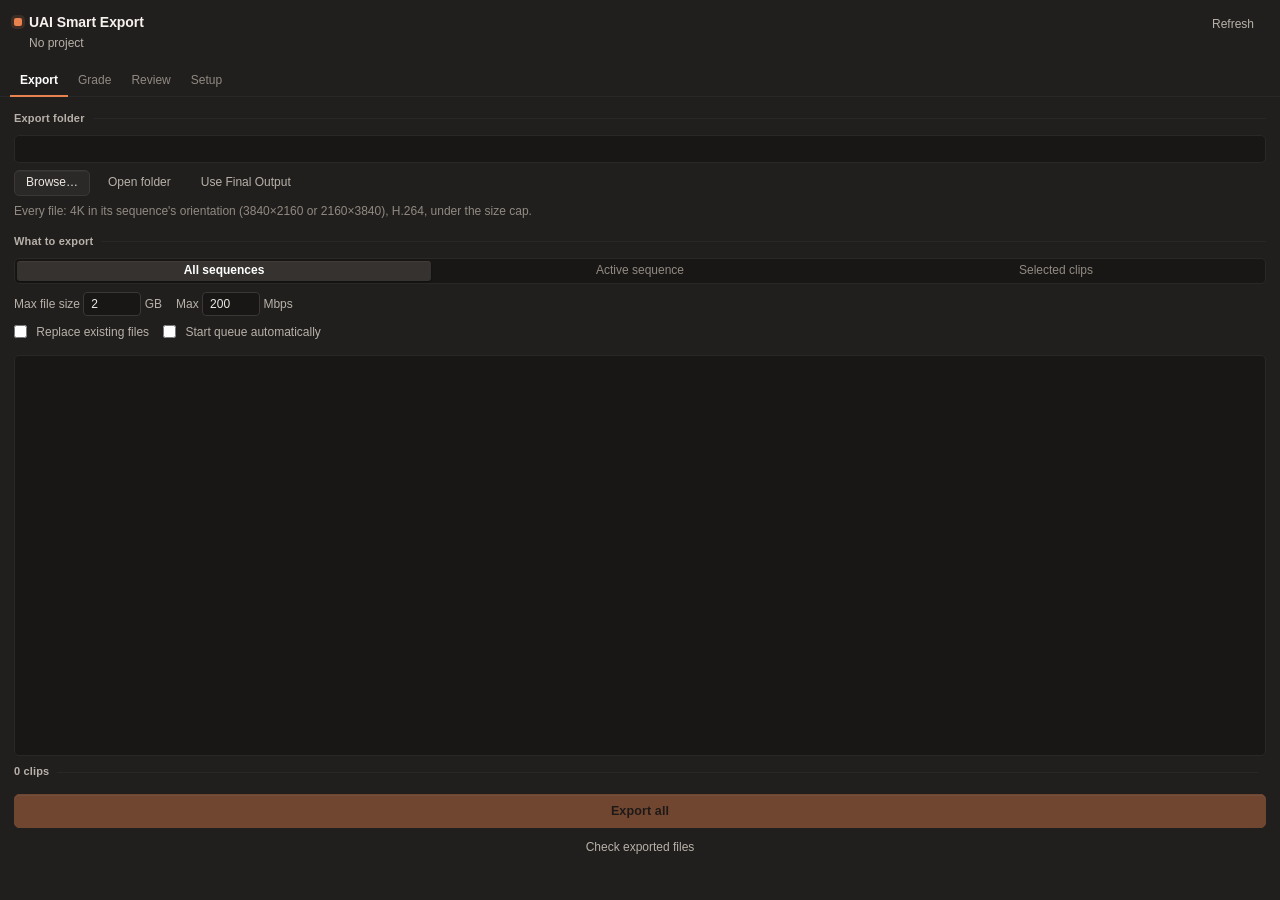
==== panel/index.html @ 828e6a00 "Luma Cut 1.1: skin + green-screen Color Shift grade, Review ✓ memory, Save image PNG; Smart Export 1" ====
<!DOCTYPE html>
<html>
<head>
<meta charset="utf-8">
<title>UAI Smart Export</title>
<link rel="stylesheet" href="ui.css">
<link rel="stylesheet" href="styles.css">
</head>
<body>
<header>
  <div>
    <h1>UAI Smart Export</h1>
    <div class="sub"><span id="project">No project</span><span id="acchip" class="chip" hidden></span></div>
  </div>
  <div class="hright"><span id="ver" class="ver"></span><button id="refresh" class="ghost" title="Re-read the timeline">Refresh</button></div>
</header>

<div id="update" class="update" hidden>
  <span id="updatetext"></span>
  <button id="updatebtn">Update now</button>
</div>

<nav class="tabs" id="tabs">
  <button data-tab="export" class="on">Export</button>
  <button data-tab="grade">Grade</button>
  <button data-tab="review">Review</button>
  <button data-tab="setup">Setup</button>
</nav>

<div class="tab" id="tab-export">
<section>
  <div class="cap"><span>Export folder</span></div>
  <div id="outdir" class="path" title=""></div>
  <div class="row">
    <button id="browse">Browse…</button>
    <button id="reveal" class="ghost">Open folder</button>
    <button id="resetdir" class="ghost">Use Final Output</button>
  </div>
  <div class="note">Every file: 4K in its sequence's orientation (3840×2160 or 2160×3840), H.264, under the size cap.</div>
</section>

<section>
  <div class="cap"><span>What to export</span></div>
  <div class="seg" id="scope">
    <button data-v="all" class="on">All sequences</button>
    <button data-v="active">Active sequence</button>
    <button data-v="selected">Selected clips</button>
  </div>
  <div class="row opts">
    <label>Max file size <input id="capgb" type="number" min="0.2" step="0.1" value="2"> GB</label>
    <label>Max <input id="capmbps" type="number" min="5" step="5" value="200"> Mbps</label>
  </div>
  <div class="row opts">
    <label><input id="replace" type="checkbox"> Replace existing files</label>
    <label><input id="autostart" type="checkbox"> Start queue automatically</label>
  </div>
</section>

<section class="grow">
  <div id="list" class="list"></div>
  <div class="cap" style="margin:8px 0 0"><span id="count">0 clips</span><span id="summary" class="end"></span></div>
</section>

<footer>
  <button id="go" class="primary" disabled>Export all</button>
  <button id="sizecheck" class="ghost">Check exported files</button>
  <div id="status" class="status"></div>
</footer>
</div>

<div class="tab" id="tab-grade" hidden>
  <section>
    <div class="cap"><span>Adjust</span></div>
    <div class="seg" id="gscope">
      <button data-v="selected" class="on">Selected clips</button>
      <button data-v="all">All clips in sequence</button>
    </div>
    <div id="gtarget" class="note"></div>
  </section>
  <section>
    <div id="gparams"></div>
  </section>
  <section>
    <div class="cap"><span>Copy grade</span></div>
    <div class="row">
      <button id="gcopy">Copy from selected clip</button>
    </div>
    <div id="gclip" class="note">Nothing copied yet.</div>
    <div class="row" style="margin-top:6px">
      <button id="gpaste" disabled>Paste to selected</button>
      <button id="gpastecam" disabled>Paste to same camera</button>
    </div>
  </section>
  <footer><div id="gstatus" class="status"></div></footer>
</div>

<div class="tab" id="tab-review" hidden>
  <section>
    <div class="cap"><span>Review markers</span></div>
    <div class="row">
      <button id="rprev">Previous</button>
      <button id="rnext">Next</button>
      <label><input id="rall" type="checkbox"> Show every IN / OUT marker</label>
    </div>
  </section>
  <section class="grow">
    <div id="rlist" class="list"></div>
  </section>
  <section>
    <div class="cap"><span>Images</span><span class="end">PNG · Final Output / Stills</span></div>
    <div class="seg" id="sscope">
      <button data-v="selected" class="on">Selected clips</button>
      <button data-v="review">Review clips</button>
      <button data-v="all">All clips</button>
    </div>
    <div class="row opts">
      <button id="rstills">Save image</button>
      <button id="ropen" class="ghost">Open folder</button>
    </div>
  </section>
  <footer><div id="rstatus" class="status"></div></footer>
</div>

<div class="tab" id="tab-setup" hidden>
  <section>
    <div class="cap"><span>Project panel</span></div>
    <div class="row"><button id="scolumns">Apply S-log columns</button></div>
    <div class="note">Shows Label, Name, Frame Rate, Video Duration and Video Info. To sort, click the Video Info column header until the arrow points down.</div>
  </section>
  <footer><div id="sstatus" class="status"></div></footer>
</div>
<script src="main.js"></script>
</body>
</html>
---- panel/ui.css ----
/* UAI panels — shared design system (UAI Smart Export, UAI Luma Cut)
   Warm graphite surfaces that sit quietly inside Premiere, one copper accent for the action and the current selection,
   colour otherwise only for state. Adobe Clean (Premiere's own face), tabular numerals for every value. */
:root {
  --bg: #201f1e;
  --bg-sunk: #181716;
  --bg-raised: #2b2927;
  --bg-hover: #35322f;
  --line: #3a3734;
  --line-soft: #2a2826;
  --text: #ede9e4;
  --text-2: #b8b1a9;
  --text-3: #918a82;
  --accent: #e8824f;
  --accent-hover: #f0935f;
  --accent-ink: #1c120c;
  --accent-soft: rgba(232, 130, 79, .14);
  --accent-line: rgba(232, 130, 79, .5);
  --ok: #7cc49a;
  --warn: #e6c15c;
  --bad: #f07a6a;
  --warn-soft: rgba(230, 193, 92, .11);
  --skin: #d79a7a;
  --green: #4fae6d;
  --r: 5px;
  --h: 26px;
  --gap: 14px;
}
* { box-sizing: border-box; }
html, body { height: 100%; }
body {
  margin: 0; padding: 12px 14px 14px; background: var(--bg); color: var(--text);
  font: 12px/1.45 "Adobe Clean", -apple-system, "SF Pro Text", "Helvetica Neue", sans-serif;
  display: flex; flex-direction: column; gap: var(--gap); -webkit-user-select: none; -webkit-font-smoothing: antialiased;
  font-variant-numeric: tabular-nums;
}
::selection { background: rgba(232, 130, 79, .35); color: #fff; }
::-webkit-scrollbar { width: 10px; height: 10px; }
::-webkit-scrollbar-track { background: transparent; }
::-webkit-scrollbar-thumb { background: #3f3b37; border: 3px solid var(--bg-sunk); border-radius: 6px; }
::-webkit-scrollbar-thumb:hover { background: #4d4843; }
:focus { outline: none; }
:focus-visible { outline: 2px solid var(--accent); outline-offset: 1px; }

/* header */
header { display: flex; justify-content: space-between; align-items: flex-start; gap: 8px; }
h1 { margin: 0; display: flex; align-items: center; gap: 7px; font-size: 14px; font-weight: 700; letter-spacing: -.005em; color: #f6f2ee; }
h1::before { content: ""; width: 8px; height: 8px; border-radius: 2px; background: var(--accent); box-shadow: 0 0 0 3px var(--accent-soft); }
.sub { display: flex; flex-wrap: wrap; align-items: center; gap: 4px 6px; margin: 3px 0 0 15px; color: var(--text-2); }
.hright { display: flex; align-items: center; gap: 6px; flex-shrink: 0; }
.ver { color: var(--text-3); font-size: 11px; }

/* text */
.muted { color: var(--text-3); }
.note { margin-top: 6px; color: var(--text-3); line-height: 1.5; }
.cap { display: flex; align-items: center; gap: 8px; margin-bottom: 8px; font-size: 11px; font-weight: 650; letter-spacing: .015em; color: var(--text-2); }
.cap::after { content: ""; flex: 1; height: 1px; background: var(--line-soft); order: 1; }
.cap > * { order: 0; }
.cap > .end { order: 2; font-weight: 400; color: var(--text-3); }
.cap .muted { font-weight: 400; }

/* layout */
section { display: flex; flex-direction: column; }
section.grow { flex: 1; min-height: 90px; }
.row { display: flex; flex-wrap: wrap; gap: 6px; align-items: center; }
.row.spread { justify-content: space-between; }
.opts { margin-top: 8px; gap: 6px 14px; }
.tab { display: flex; flex-direction: column; gap: var(--gap); flex: 1; min-height: 0; }
.tab[hidden], [hidden] { display: none !important; }
footer { display: flex; flex-direction: column; gap: 7px; }

/* controls */
button {
  font: inherit; height: var(--h); padding: 0 11px; color: var(--text); background: var(--bg-raised);
  border: 1px solid var(--line); border-radius: var(--r); cursor: pointer; white-space: nowrap;
  box-shadow: inset 0 1px 0 rgba(255, 255, 255, .035);
  transition: background-color .14s ease-out, border-color .14s ease-out, color .14s ease-out;
}
button:hover:not(:disabled) { background: var(--bg-hover); border-color: #4a4540; }
button:active:not(:disabled) { background: #2f2c29; }
button:disabled { opacity: .4; cursor: default; }
button.ghost { background: transparent; color: var(--text-2); border-color: transparent; box-shadow: none; }
button.ghost:hover:not(:disabled) { background: var(--bg-raised); border-color: var(--line); color: var(--text); }
button.primary { height: 34px; width: 100%; font-size: 12.5px; font-weight: 700; letter-spacing: .01em; color: var(--accent-ink);
  background: var(--accent); border-color: var(--accent); box-shadow: inset 0 1px 0 rgba(255, 255, 255, .18); }
button.primary:hover:not(:disabled) { background: var(--accent-hover); border-color: var(--accent-hover); }
button.primary.armed { background: var(--warn); border-color: var(--warn); color: #1d1806; }
button.wide { width: 100%; }
button.busy { cursor: progress; }

.seg { display: flex; height: var(--h); padding: 2px; gap: 2px; border: 1px solid var(--line-soft); border-radius: var(--r); background: var(--bg-sunk); }
.seg button { flex: 1; height: 100%; padding: 0 6px; border: 0; border-radius: 3px; background: transparent; color: var(--text-3); box-shadow: none; }
.seg button:hover:not(:disabled) { background: #232120; border: 0; color: var(--text); }
.seg button.on, .seg button.on:hover { background: var(--bg-hover); color: #fff; font-weight: 600; box-shadow: inset 0 1px 0 rgba(255, 255, 255, .05), 0 1px 2px rgba(0, 0, 0, .35); }

input[type=number], input[type=text], textarea {
  height: 24px; background: var(--bg-sunk); border: 1px solid var(--line); border-radius: 4px; color: var(--text);
  padding: 0 7px; font: inherit; -webkit-user-select: text;
}
textarea { height: auto; min-height: 52px; padding: 6px 8px; resize: vertical; line-height: 1.45; }
textarea::placeholder { color: var(--text-3); }
input[type=number] { width: 58px; }
input:focus-visible, textarea:focus-visible { outline: 1px solid var(--accent); outline-offset: 0; border-color: var(--accent); }
input[type=checkbox] { accent-color: var(--accent); margin: 0 6px 0 0; vertical-align: -2px; }
label { color: var(--text-2); }

/* tabs */
.tabs { display: flex; border-bottom: 1px solid var(--line-soft); margin: 0 -14px; padding: 0 10px; }
.tabs button { height: 30px; background: transparent; border: 0; border-bottom: 2px solid transparent; border-radius: 0; box-shadow: none;
  color: var(--text-3); padding: 0 10px; margin-bottom: -1px; font-weight: 500; }
.tabs button:hover:not(:disabled) { background: transparent; border: 0; border-bottom: 2px solid #4d4843; color: var(--text); }
.tabs button.on, .tabs button.on:hover { color: #fff; border-bottom: 2px solid var(--accent); font-weight: 650; }

/* boxes */
.path { min-height: 28px; padding: 6px 9px; margin-bottom: 7px; background: var(--bg-sunk); border: 1px solid var(--line-soft); border-radius: var(--r);
  color: var(--text); word-break: break-all; -webkit-user-select: text; }
.path.missing { border-color: rgba(230, 193, 92, .5); }
.path.empty { color: var(--text-3); }
.list { flex: 1; min-height: 60px; overflow-y: auto; background: var(--bg-sunk); border: 1px solid var(--line-soft); border-radius: var(--r); }
.list .head { position: sticky; top: 0; z-index: 1; padding: 5px 9px; background: #1d1c1b; color: var(--text-2); font-size: 11px; font-weight: 650;
  border-bottom: 1px solid var(--line-soft); display: flex; justify-content: space-between; gap: 8px; }
.list .head .muted { font-weight: 400; }
.empty { padding: 20px 14px; color: var(--text-3); text-align: center; line-height: 1.55; }

/* chips + tones */
.chip { display: inline-flex; align-items: center; height: 18px; padding: 0 7px; border-radius: 9px; border: 1px solid var(--line);
  color: var(--text-2); font-size: 10.5px; font-weight: 600; letter-spacing: .02em; white-space: nowrap; }
.chip.accent { color: #f3b48f; border-color: var(--accent-line); background: var(--accent-soft); }
.chip.warn { color: var(--warn); border-color: rgba(230, 193, 92, .42); background: var(--warn-soft); }
.chip.ok { color: var(--ok); border-color: rgba(124, 196, 154, .42); }
.tone-ok { color: var(--ok) !important; }
.tone-warn { color: var(--warn) !important; }
.tone-bad { color: var(--bad) !important; }
.status { min-height: 18px; color: var(--text-2); line-height: 1.45; }
.status.tone-bad, .status.tone-warn, .status.tone-ok { font-weight: 600; }

/* update banner */
.update { display: flex; justify-content: space-between; align-items: center; gap: 10px; padding: 7px 9px; background: var(--warn-soft);
  border: 1px solid rgba(230, 193, 92, .42); border-radius: var(--r); color: #efdc9f; }
.update button { background: var(--warn); border-color: var(--warn); color: #1d1806; font-weight: 700; }
.update button:hover:not(:disabled) { background: #edcd73; border-color: #edcd73; }
.update.done { background: rgba(124, 196, 154, .1); border-color: rgba(124, 196, 154, .42); color: #c3e6d0; }

/* value rows (grade) */
.prow { display: grid; grid-template-columns: 1fr 66px 28px 28px; gap: 6px; align-items: center; padding: 3px 0; border-bottom: 1px solid var(--line-soft); }
.prow .v { text-align: right; color: var(--text); }
.prow .v.changed { color: var(--accent); font-weight: 700; }
.prow input { width: 100%; height: 22px; text-align: right; background: var(--bg-sunk); border: 1px solid var(--line-soft); border-radius: 4px; color: var(--text); padding: 0 7px; font: inherit; }
.prow input.changed { color: var(--accent); border-color: var(--accent-line); background: var(--accent-soft); font-weight: 700; }
.prow button { padding: 0; font-weight: 700; height: 22px; }

/* progress */
.progress { height: 3px; border-radius: 2px; background: var(--line-soft); overflow: hidden; }
.progress > div { height: 100%; width: 0; background: var(--accent); transition: width .2s ease-out; }
---- panel/styles.css ----
/* UAI Smart Export — panel-only styles (shared system in ui.css) */
.clip { display: grid; grid-template-columns: minmax(0, 1fr) auto auto; gap: 10px; padding: 4px 8px; border-top: 1px solid #222; align-items: baseline; }
.list .head + .clip { border-top: 0; }
.clip .n { color: var(--text); overflow: hidden; text-overflow: ellipsis; white-space: nowrap; }
.clip .m { color: var(--text-3); font-variant-numeric: tabular-nums; font-size: 11px; }
.clip .s { min-width: 58px; text-align: right; color: var(--text-3); font-variant-numeric: tabular-nums; }
.clip.queued .s, .clip.ok .s { color: var(--ok); }
.clip.skipped .s { color: var(--warn); }
.clip.failed .s { color: var(--bad); }
.clip.exists .n::after { content: "  file exists"; color: var(--warn); font-size: 11px; }
.mrow { display: grid; grid-template-columns: auto minmax(0, 1fr); gap: 2px 10px; padding: 4px 8px; border-top: 1px solid #222; cursor: pointer; }
.mrow:first-child { border-top: 0; }
.mrow:hover { background: #222; }
.mrow .t { color: var(--text-3); font-variant-numeric: tabular-nums; }
.mrow .n { overflow: hidden; text-overflow: ellipsis; white-space: nowrap; }
.mrow.review .n { color: var(--warn); }
.mrow .c { grid-column: 2; color: var(--text-3); font-size: 11px; }
#sizecheck { width: 100%; }
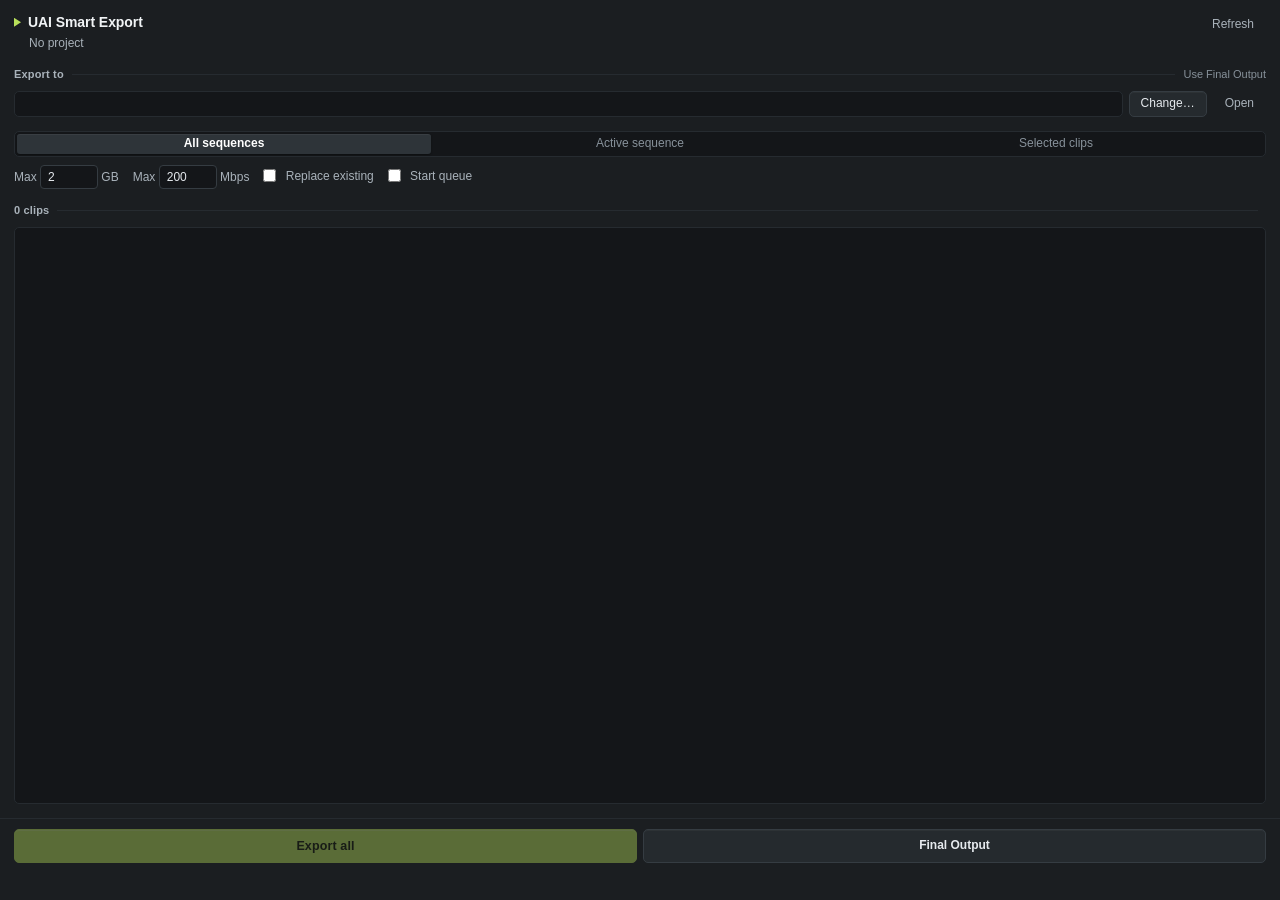
==== commit ee4a0569: "Smart Export 1.7: export-only view, IN→OUT + status rows, pinned Export all / Final Output, slate+li" ====
--- a/panel/index.html
+++ b/panel/index.html
@@ -20,115 +20,43 @@
   <button id="updatebtn">Update now</button>
 </div>
 
-<nav class="tabs" id="tabs">
-  <button data-tab="export" class="on">Export</button>
-  <button data-tab="grade">Grade</button>
-  <button data-tab="review">Review</button>
-  <button data-tab="setup">Setup</button>
-</nav>
-
-<div class="tab" id="tab-export">
-<section>
-  <div class="cap"><span>Export folder</span></div>
-  <div id="outdir" class="path" title=""></div>
-  <div class="row">
-    <button id="browse">Browse…</button>
-    <button id="reveal" class="ghost">Open folder</button>
-    <button id="resetdir" class="ghost">Use Final Output</button>
-  </div>
-  <div class="note">Every file: 4K in its sequence's orientation (3840×2160 or 2160×3840), H.264, under the size cap.</div>
-</section>
-
-<section>
-  <div class="cap"><span>What to export</span></div>
-  <div class="seg" id="scope">
-    <button data-v="all" class="on">All sequences</button>
-    <button data-v="active">Active sequence</button>
-    <button data-v="selected">Selected clips</button>
-  </div>
-  <div class="row opts">
-    <label>Max file size <input id="capgb" type="number" min="0.2" step="0.1" value="2"> GB</label>
-    <label>Max <input id="capmbps" type="number" min="5" step="5" value="200"> Mbps</label>
-  </div>
-  <div class="row opts">
-    <label><input id="replace" type="checkbox"> Replace existing files</label>
-    <label><input id="autostart" type="checkbox"> Start queue automatically</label>
-  </div>
-</section>
-
-<section class="grow">
-  <div id="list" class="list"></div>
-  <div class="cap" style="margin:8px 0 0"><span id="count">0 clips</span><span id="summary" class="end"></span></div>
-</section>
-
-<footer>
-  <button id="go" class="primary" disabled>Export all</button>
-  <button id="sizecheck" class="ghost">Check exported files</button>
-  <div id="status" class="status"></div>
-</footer>
-</div>
-
-<div class="tab" id="tab-grade" hidden>
+<main class="tab" id="tab-export">
   <section>
-    <div class="cap"><span>Adjust</span></div>
-    <div class="seg" id="gscope">
-      <button data-v="selected" class="on">Selected clips</button>
-      <button data-v="all">All clips in sequence</button>
-    </div>
-    <div id="gtarget" class="note"></div>
-  </section>
-  <section>
-    <div id="gparams"></div>
-  </section>
-  <section>
-    <div class="cap"><span>Copy grade</span></div>
-    <div class="row">
-      <button id="gcopy">Copy from selected clip</button>
-    </div>
-    <div id="gclip" class="note">Nothing copied yet.</div>
-    <div class="row" style="margin-top:6px">
-      <button id="gpaste" disabled>Paste to selected</button>
-      <button id="gpastecam" disabled>Paste to same camera</button>
+    <div class="cap"><span>Export to</span><button id="resetdir" class="link end" title="Go back to the client's Final Output folder">Use Final Output</button></div>
+    <div class="dir">
+      <div id="outdir" class="path" title=""></div>
+      <button id="browse" title="Choose another folder">Change…</button>
+      <button id="reveal" class="ghost" title="Open the folder in Finder">Open</button>
     </div>
   </section>
-  <footer><div id="gstatus" class="status"></div></footer>
-</div>
 
-<div class="tab" id="tab-review" hidden>
   <section>
-    <div class="cap"><span>Review markers</span></div>
-    <div class="row">
-      <button id="rprev">Previous</button>
-      <button id="rnext">Next</button>
-      <label><input id="rall" type="checkbox"> Show every IN / OUT marker</label>
+    <div class="seg" id="scope">
+      <button data-v="all" class="on">All sequences</button>
+      <button data-v="active">Active sequence</button>
+      <button data-v="selected">Selected clips</button>
+    </div>
+    <div class="row opts">
+      <label>Max <input id="capgb" type="number" min="0.2" step="0.1" value="2"> GB</label>
+      <label>Max <input id="capmbps" type="number" min="5" step="5" value="200"> Mbps</label>
+      <label><input id="replace" type="checkbox"> Replace existing</label>
+      <label><input id="autostart" type="checkbox"> Start queue</label>
     </div>
   </section>
+
   <section class="grow">
-    <div id="rlist" class="list"></div>
+    <div class="cap"><span id="count">0 clips</span><span id="summary" class="end"></span></div>
+    <div id="list" class="list"></div>
   </section>
-  <section>
-    <div class="cap"><span>Images</span><span class="end">PNG · Final Output / Stills</span></div>
-    <div class="seg" id="sscope">
-      <button data-v="selected" class="on">Selected clips</button>
-      <button data-v="review">Review clips</button>
-      <button data-v="all">All clips</button>
+
+  <footer>
+    <div class="actions">
+      <button id="go" class="primary" disabled>Export all</button>
+      <button id="sizecheck" class="second" title="Check every file in the export folder: is it there, and is it under the size cap?">Final Output</button>
     </div>
-    <div class="row opts">
-      <button id="rstills">Save image</button>
-      <button id="ropen" class="ghost">Open folder</button>
-    </div>
-  </section>
-  <footer><div id="rstatus" class="status"></div></footer>
-</div>
-
-<div class="tab" id="tab-setup" hidden>
-  <section>
-    <div class="cap"><span>Project panel</span></div>
-    <div class="row"><button id="scolumns">Apply S-log columns</button></div>
-    <div class="note">Shows Label, Name, Frame Rate, Video Duration and Video Info. To sort, click the Video Info column header until the arrow points down.</div>
-  </section>
-  <footer><div id="sstatus" class="status"></div></footer>
-</div>
+    <div id="status" class="status"></div>
+  </footer>
+</main>
 <script src="main.js"></script>
 </body>
 </html>
--- a/panel/ui.css
+++ b/panel/ui.css
@@ -1,6 +1,8 @@
 /* UAI panels — shared design system (UAI Smart Export, UAI Luma Cut)
-   Warm graphite surfaces that sit quietly inside Premiere, one copper accent for the action and the current selection,
-   colour otherwise only for state. Adobe Clean (Premiere's own face), tabular numerals for every value. */
+   Structure is shared; each panel's styles.css sets its own theme on :root.
+   Default theme (Luma Cut): warm graphite + copper. One accent for the action and the current selection,
+   colour otherwise only for state. Adobe Clean (Premiere's own face), tabular numerals for every value.
+   Layout: the tab scrolls, its footer (main action + status) stays pinned to the bottom. */
 :root {
   --bg: #201f1e;
   --bg-sunk: #181716;
@@ -16,6 +18,19 @@
   --accent-ink: #1c120c;
   --accent-soft: rgba(232, 130, 79, .14);
   --accent-line: rgba(232, 130, 79, .5);
+  --accent-text: #f3b48f;
+  --sel: rgba(232, 130, 79, .35);
+  --head-bg: #1d1c1b;
+  --row-line: #222120;
+  --hover-line: #4a4540;
+  --press: #2f2c29;
+  --seg-hover: #232120;
+  --thumb: #3f3b37;
+  --thumb-hover: #4d4843;
+  --mark-radius: 2px;
+  --ok-line: rgba(124, 196, 154, .42);
+  --bad-line: rgba(240, 122, 106, .45);
+  --title: #f6f2ee;
   --ok: #7cc49a;
   --warn: #e6c15c;
   --bad: #f07a6a;
@@ -27,25 +42,25 @@
   --gap: 14px;
 }
 * { box-sizing: border-box; }
-html, body { height: 100%; }
+html, body { height: 100%; overflow: hidden; }
 body {
-  margin: 0; padding: 12px 14px 14px; background: var(--bg); color: var(--text);
+  margin: 0; padding: 12px 14px 12px; background: var(--bg); color: var(--text);
   font: 12px/1.45 "Adobe Clean", -apple-system, "SF Pro Text", "Helvetica Neue", sans-serif;
   display: flex; flex-direction: column; gap: var(--gap); -webkit-user-select: none; -webkit-font-smoothing: antialiased;
   font-variant-numeric: tabular-nums;
 }
-::selection { background: rgba(232, 130, 79, .35); color: #fff; }
+::selection { background: var(--sel); color: #fff; }
 ::-webkit-scrollbar { width: 10px; height: 10px; }
 ::-webkit-scrollbar-track { background: transparent; }
-::-webkit-scrollbar-thumb { background: #3f3b37; border: 3px solid var(--bg-sunk); border-radius: 6px; }
-::-webkit-scrollbar-thumb:hover { background: #4d4843; }
+::-webkit-scrollbar-thumb { background: var(--thumb); border: 3px solid var(--bg-sunk); border-radius: 6px; }
+::-webkit-scrollbar-thumb:hover { background: var(--thumb-hover); }
 :focus { outline: none; }
 :focus-visible { outline: 2px solid var(--accent); outline-offset: 1px; }
 
 /* header */
 header { display: flex; justify-content: space-between; align-items: flex-start; gap: 8px; }
-h1 { margin: 0; display: flex; align-items: center; gap: 7px; font-size: 14px; font-weight: 700; letter-spacing: -.005em; color: #f6f2ee; }
-h1::before { content: ""; width: 8px; height: 8px; border-radius: 2px; background: var(--accent); box-shadow: 0 0 0 3px var(--accent-soft); }
+h1 { margin: 0; display: flex; align-items: center; gap: 7px; font-size: 14px; font-weight: 700; letter-spacing: -.005em; color: var(--title); }
+h1::before { content: ""; width: 8px; height: 8px; border-radius: var(--mark-radius); background: var(--accent); box-shadow: 0 0 0 3px var(--accent-soft); }
 .sub { display: flex; flex-wrap: wrap; align-items: center; gap: 4px 6px; margin: 3px 0 0 15px; color: var(--text-2); }
 .hright { display: flex; align-items: center; gap: 6px; flex-shrink: 0; }
 .ver { color: var(--text-3); font-size: 11px; }
@@ -65,9 +80,13 @@
 .row { display: flex; flex-wrap: wrap; gap: 6px; align-items: center; }
 .row.spread { justify-content: space-between; }
 .opts { margin-top: 8px; gap: 6px 14px; }
-.tab { display: flex; flex-direction: column; gap: var(--gap); flex: 1; min-height: 0; }
+.tab { display: flex; flex-direction: column; gap: var(--gap); flex: 1; min-height: 0; overflow-y: auto; margin: 0 -14px; padding: 0 14px; }
 .tab[hidden], [hidden] { display: none !important; }
-footer { display: flex; flex-direction: column; gap: 7px; }
+/* pinned to the bottom: pushed down when the tab is short, sticky when it scrolls */
+footer { display: flex; flex-direction: column; gap: 7px; margin: auto -14px 0; padding: 10px 14px 0; position: sticky; bottom: 0; z-index: 3;
+  background: var(--bg); border-top: 1px solid var(--line-soft); }
+.actions { display: grid; grid-template-columns: minmax(0, 1fr) minmax(0, 1fr); gap: 6px; }
+.actions > button { height: 34px; width: 100%; overflow: hidden; text-overflow: ellipsis; }
 
 /* controls */
 button {
@@ -76,8 +95,8 @@
   box-shadow: inset 0 1px 0 rgba(255, 255, 255, .035);
   transition: background-color .14s ease-out, border-color .14s ease-out, color .14s ease-out;
 }
-button:hover:not(:disabled) { background: var(--bg-hover); border-color: #4a4540; }
-button:active:not(:disabled) { background: #2f2c29; }
+button:hover:not(:disabled) { background: var(--bg-hover); border-color: var(--hover-line); }
+button:active:not(:disabled) { background: var(--press); }
 button:disabled { opacity: .4; cursor: default; }
 button.ghost { background: transparent; color: var(--text-2); border-color: transparent; box-shadow: none; }
 button.ghost:hover:not(:disabled) { background: var(--bg-raised); border-color: var(--line); color: var(--text); }
@@ -85,12 +104,15 @@
   background: var(--accent); border-color: var(--accent); box-shadow: inset 0 1px 0 rgba(255, 255, 255, .18); }
 button.primary:hover:not(:disabled) { background: var(--accent-hover); border-color: var(--accent-hover); }
 button.primary.armed { background: var(--warn); border-color: var(--warn); color: #1d1806; }
+button.second { height: 34px; font-weight: 650; color: var(--text); background: var(--bg-raised); border-color: var(--line); }
+button.link { height: auto; padding: 0; border: 0; background: none; box-shadow: none; color: var(--text-3); font-weight: 500; }
+button.link:hover:not(:disabled) { background: none; border: 0; color: var(--accent); }
 button.wide { width: 100%; }
 button.busy { cursor: progress; }
 
 .seg { display: flex; height: var(--h); padding: 2px; gap: 2px; border: 1px solid var(--line-soft); border-radius: var(--r); background: var(--bg-sunk); }
 .seg button { flex: 1; height: 100%; padding: 0 6px; border: 0; border-radius: 3px; background: transparent; color: var(--text-3); box-shadow: none; }
-.seg button:hover:not(:disabled) { background: #232120; border: 0; color: var(--text); }
+.seg button:hover:not(:disabled) { background: var(--seg-hover); border: 0; color: var(--text); }
 .seg button.on, .seg button.on:hover { background: var(--bg-hover); color: #fff; font-weight: 600; box-shadow: inset 0 1px 0 rgba(255, 255, 255, .05), 0 1px 2px rgba(0, 0, 0, .35); }
 
 input[type=number], input[type=text], textarea {
@@ -108,16 +130,16 @@
 .tabs { display: flex; border-bottom: 1px solid var(--line-soft); margin: 0 -14px; padding: 0 10px; }
 .tabs button { height: 30px; background: transparent; border: 0; border-bottom: 2px solid transparent; border-radius: 0; box-shadow: none;
   color: var(--text-3); padding: 0 10px; margin-bottom: -1px; font-weight: 500; }
-.tabs button:hover:not(:disabled) { background: transparent; border: 0; border-bottom: 2px solid #4d4843; color: var(--text); }
+.tabs button:hover:not(:disabled) { background: transparent; border: 0; border-bottom: 2px solid var(--thumb-hover); color: var(--text); }
 .tabs button.on, .tabs button.on:hover { color: #fff; border-bottom: 2px solid var(--accent); font-weight: 650; }
 
 /* boxes */
 .path { min-height: 28px; padding: 6px 9px; margin-bottom: 7px; background: var(--bg-sunk); border: 1px solid var(--line-soft); border-radius: var(--r);
-  color: var(--text); word-break: break-all; -webkit-user-select: text; }
+  color: var(--text); overflow-wrap: anywhere; -webkit-user-select: text; }
 .path.missing { border-color: rgba(230, 193, 92, .5); }
 .path.empty { color: var(--text-3); }
 .list { flex: 1; min-height: 60px; overflow-y: auto; background: var(--bg-sunk); border: 1px solid var(--line-soft); border-radius: var(--r); }
-.list .head { position: sticky; top: 0; z-index: 1; padding: 5px 9px; background: #1d1c1b; color: var(--text-2); font-size: 11px; font-weight: 650;
+.list .head { position: sticky; top: 0; z-index: 1; padding: 5px 9px; background: var(--head-bg); color: var(--text-2); font-size: 11px; font-weight: 650;
   border-bottom: 1px solid var(--line-soft); display: flex; justify-content: space-between; gap: 8px; }
 .list .head .muted { font-weight: 400; }
 .empty { padding: 20px 14px; color: var(--text-3); text-align: center; line-height: 1.55; }
@@ -125,9 +147,11 @@
 /* chips + tones */
 .chip { display: inline-flex; align-items: center; height: 18px; padding: 0 7px; border-radius: 9px; border: 1px solid var(--line);
   color: var(--text-2); font-size: 10.5px; font-weight: 600; letter-spacing: .02em; white-space: nowrap; }
-.chip.accent { color: #f3b48f; border-color: var(--accent-line); background: var(--accent-soft); }
+.chip.accent { color: var(--accent-text); border-color: var(--accent-line); background: var(--accent-soft); }
 .chip.warn { color: var(--warn); border-color: rgba(230, 193, 92, .42); background: var(--warn-soft); }
-.chip.ok { color: var(--ok); border-color: rgba(124, 196, 154, .42); }
+.chip.ok { color: var(--ok); border-color: var(--ok-line); }
+.chip.bad { color: var(--bad); border-color: var(--bad-line); }
+.chip.busy { color: var(--accent-text); border-color: var(--accent-line); }
 .tone-ok { color: var(--ok) !important; }
 .tone-warn { color: var(--warn) !important; }
 .tone-bad { color: var(--bad) !important; }
--- a/panel/styles.css
+++ b/panel/styles.css
@@ -1,18 +1,49 @@
-/* UAI Smart Export — panel-only styles (shared system in ui.css) */
-.clip { display: grid; grid-template-columns: minmax(0, 1fr) auto auto; gap: 10px; padding: 4px 8px; border-top: 1px solid #222; align-items: baseline; }
+/* UAI Smart Export — its own theme (structure in ui.css)
+   Cool slate surfaces, a lime "go" accent and a play-arrow mark, so it never reads as Luma Cut's warm copper. */
+:root {
+  --bg: #1b1e21;
+  --bg-sunk: #141619;
+  --bg-raised: #252a2e;
+  --bg-hover: #2e3439;
+  --line: #353c42;
+  --line-soft: #262b30;
+  --text: #e6eaee;
+  --text-2: #a9b2ba;
+  --text-3: #87919a;
+  --title: #f1f4f6;
+  --accent: #b8e05a;
+  --accent-hover: #c7ea74;
+  --accent-ink: #151a07;
+  --accent-soft: rgba(184, 224, 90, .13);
+  --accent-line: rgba(184, 224, 90, .45);
+  --accent-text: #cfe99a;
+  --sel: rgba(184, 224, 90, .3);
+  --ok: #63d0a7;
+  --ok-line: rgba(99, 208, 167, .42);
+  --warn: #e8b84e;
+  --bad: #f2776b;
+  --bad-line: rgba(242, 119, 107, .45);
+  --head-bg: #171a1d;
+  --row-line: #1f2327;
+  --hover-line: #444c53;
+  --press: #23282c;
+  --seg-hover: #1c2024;
+  --thumb: #3a4249;
+  --thumb-hover: #4a535b;
+}
+h1::before { width: 7px; height: 9px; border-radius: 0; box-shadow: none; clip-path: polygon(0 0, 100% 50%, 0 100%); }
+
+/* export folder: one line, path ellipsised from the left so the client folder name stays visible */
+.dir { display: grid; grid-template-columns: minmax(0, 1fr) auto auto; gap: 6px; align-items: center; }
+.dir .path { margin: 0; min-height: 26px; height: 26px; padding: 0 9px; line-height: 24px; white-space: nowrap; overflow: hidden; text-overflow: ellipsis;
+  direction: rtl; text-align: left; word-break: normal; }
+.cap .link.end { order: 2; font-size: 11px; }
+
+/* the clip list is the panel */
+section.grow { min-height: 140px; }
+.clip { display: grid; grid-template-columns: minmax(0, 1fr) auto 62px; gap: 10px; align-items: center; padding: 5px 9px; border-top: 1px solid var(--row-line); }
 .list .head + .clip { border-top: 0; }
-.clip .n { color: var(--text); overflow: hidden; text-overflow: ellipsis; white-space: nowrap; }
-.clip .m { color: var(--text-3); font-variant-numeric: tabular-nums; font-size: 11px; }
-.clip .s { min-width: 58px; text-align: right; color: var(--text-3); font-variant-numeric: tabular-nums; }
-.clip.queued .s, .clip.ok .s { color: var(--ok); }
-.clip.skipped .s { color: var(--warn); }
-.clip.failed .s { color: var(--bad); }
-.clip.exists .n::after { content: "  file exists"; color: var(--warn); font-size: 11px; }
-.mrow { display: grid; grid-template-columns: auto minmax(0, 1fr); gap: 2px 10px; padding: 4px 8px; border-top: 1px solid #222; cursor: pointer; }
-.mrow:first-child { border-top: 0; }
-.mrow:hover { background: #222; }
-.mrow .t { color: var(--text-3); font-variant-numeric: tabular-nums; }
-.mrow .n { overflow: hidden; text-overflow: ellipsis; white-space: nowrap; }
-.mrow.review .n { color: var(--warn); }
-.mrow .c { grid-column: 2; color: var(--text-3); font-size: 11px; }
-#sizecheck { width: 100%; }
+.clip .n { overflow: hidden; text-overflow: ellipsis; white-space: nowrap; color: var(--text); }
+.clip .t { color: var(--text-3); font-size: 11px; }
+.clip .chip { justify-content: center; }
+.clip.failed .n { color: var(--bad); }
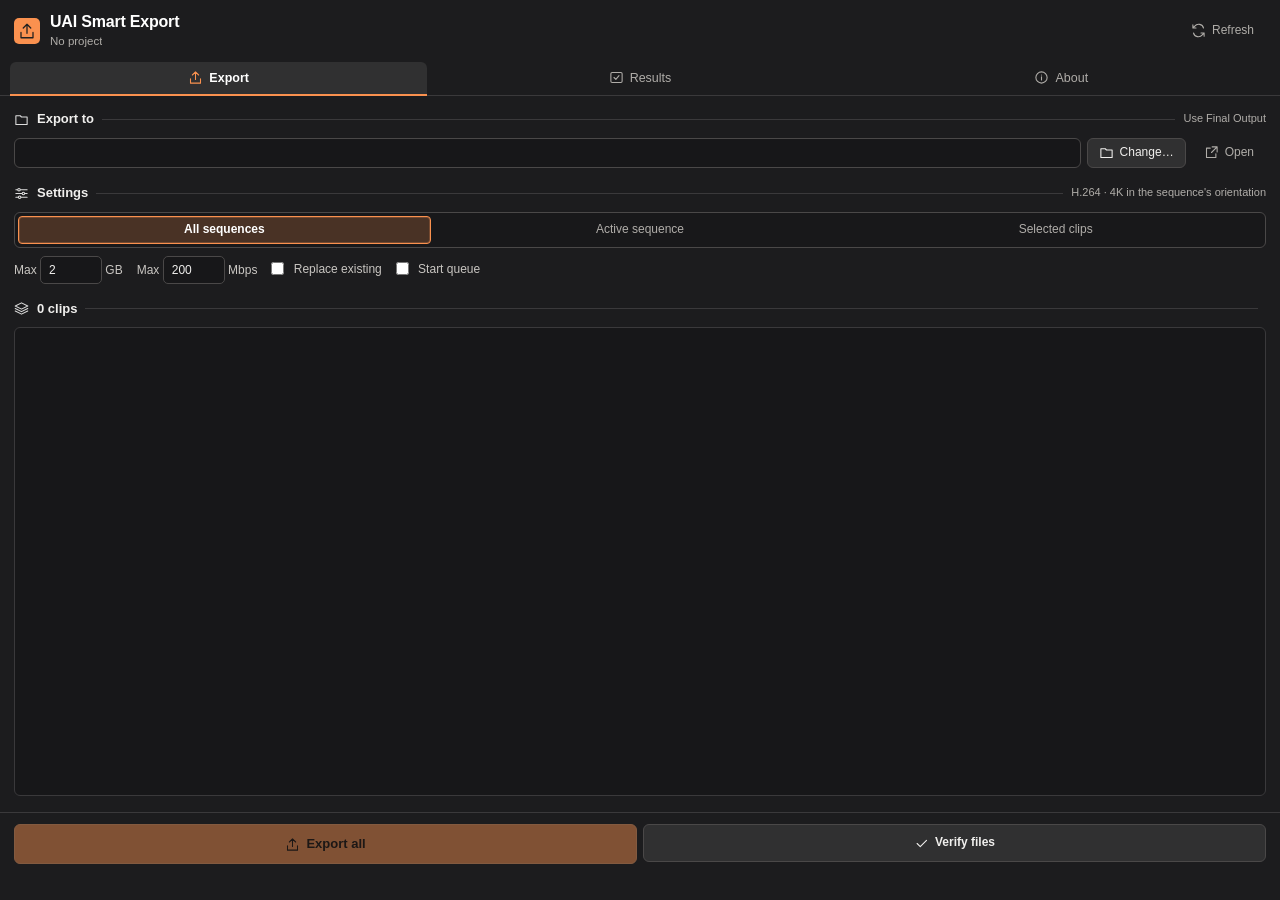
==== commit 8f16ba71: "Luma Cut 1.5.0 + Smart Export 1.8.0: shared refined UI; Build all sequences only with content-based " ====
--- a/panel/index.html
+++ b/panel/index.html
@@ -2,17 +2,19 @@
 <html>
 <head>
 <meta charset="utf-8">
+<meta name="viewport" content="width=device-width, initial-scale=1">
 <title>UAI Smart Export</title>
 <link rel="stylesheet" href="ui.css">
 <link rel="stylesheet" href="styles.css">
 </head>
 <body>
 <header>
-  <div>
+  <span class="mark"><svg class="ico" viewBox="0 0 24 24" fill="none" stroke="currentColor" stroke-width="1.7" stroke-linecap="round" stroke-linejoin="round" aria-hidden="true"><path d="M12 3v12m-5-7 5-5 5 5M4 14v7h16v-7"/></svg></span>
+  <div class="ttl">
     <h1>UAI Smart Export</h1>
     <div class="sub"><span id="project">No project</span><span id="acchip" class="chip" hidden></span></div>
   </div>
-  <div class="hright"><span id="ver" class="ver"></span><button id="refresh" class="ghost" title="Re-read the timeline">Refresh</button></div>
+  <div class="hright"><span id="ver" class="ver"></span><button id="refresh" class="ghost" title="Re-read the timeline"><svg class="ico" viewBox="0 0 24 24" fill="none" stroke="currentColor" stroke-width="1.7" stroke-linecap="round" stroke-linejoin="round" aria-hidden="true"><path d="M20 8a8 8 0 0 0-14-3L3 8m0-5v5h5m-4 8a8 8 0 0 0 14 3l3-3m0 5v-5h-5"/></svg>Refresh</button></div>
 </header>
 
 <div id="update" class="update" hidden>
@@ -20,17 +22,25 @@
   <button id="updatebtn">Update now</button>
 </div>
 
+<nav class="tabs" id="tabs">
+  <button data-tab="export" class="on"><svg class="ico" viewBox="0 0 24 24" fill="none" stroke="currentColor" stroke-width="1.7" stroke-linecap="round" stroke-linejoin="round" aria-hidden="true"><path d="M12 3v12m-5-7 5-5 5 5M4 14v7h16v-7"/></svg>Export</button>
+  <button data-tab="results"><svg class="ico" viewBox="0 0 24 24" fill="none" stroke="currentColor" stroke-width="1.7" stroke-linecap="round" stroke-linejoin="round" aria-hidden="true"><rect x="3" y="4" width="18" height="16" rx="2"/><path d="m8 12 3 3 5-6"/></svg>Results</button>
+  <button data-tab="about"><svg class="ico" viewBox="0 0 24 24" fill="none" stroke="currentColor" stroke-width="1.7" stroke-linecap="round" stroke-linejoin="round" aria-hidden="true"><circle cx="12" cy="12" r="9"/><path d="M12 11v5m0-8h.01"/></svg>About</button>
+</nav>
+
+<!-- EXPORT -->
 <main class="tab" id="tab-export">
   <section>
-    <div class="cap"><span>Export to</span><button id="resetdir" class="link end" title="Go back to the client's Final Output folder">Use Final Output</button></div>
+    <div class="cap"><svg class="ico" viewBox="0 0 24 24" fill="none" stroke="currentColor" stroke-width="1.7" stroke-linecap="round" stroke-linejoin="round" aria-hidden="true"><path d="M3 6h7l2 2h9v12H3z"/></svg><span>Export to</span><button id="resetdir" class="link end" title="Go back to the client's Final Output folder">Use Final Output</button></div>
     <div class="dir">
       <div id="outdir" class="path" title=""></div>
-      <button id="browse" title="Choose another folder">Change…</button>
-      <button id="reveal" class="ghost" title="Open the folder in Finder">Open</button>
+      <button id="browse" title="Choose another folder"><svg class="ico" viewBox="0 0 24 24" fill="none" stroke="currentColor" stroke-width="1.7" stroke-linecap="round" stroke-linejoin="round" aria-hidden="true"><path d="M3 6h7l2 2h9v12H3z"/></svg>Change…</button>
+      <button id="reveal" class="ghost" title="Open the folder in Finder"><svg class="ico" viewBox="0 0 24 24" fill="none" stroke="currentColor" stroke-width="1.7" stroke-linecap="round" stroke-linejoin="round" aria-hidden="true"><path d="M13 3h8v8M21 3l-9 9M10 5H4v15h15v-6"/></svg>Open</button>
     </div>
   </section>
 
   <section>
+    <div class="cap"><svg class="ico" viewBox="0 0 24 24" fill="none" stroke="currentColor" stroke-width="1.7" stroke-linecap="round" stroke-linejoin="round" aria-hidden="true"><path d="M3 6h18M3 12h18M3 18h18"/><circle cx="8" cy="6" r="2" fill="var(--bg)"/><circle cx="15" cy="12" r="2" fill="var(--bg)"/><circle cx="9" cy="18" r="2" fill="var(--bg)"/></svg><span>Settings</span><span class="end">H.264 · 4K in the sequence's orientation</span></div>
     <div class="seg" id="scope">
       <button data-v="all" class="on">All sequences</button>
       <button data-v="active">Active sequence</button>
@@ -45,18 +55,58 @@
   </section>
 
   <section class="grow">
-    <div class="cap"><span id="count">0 clips</span><span id="summary" class="end"></span></div>
+    <div class="cap"><svg class="ico" viewBox="0 0 24 24" fill="none" stroke="currentColor" stroke-width="1.7" stroke-linecap="round" stroke-linejoin="round" aria-hidden="true"><path d="m12 3 10 5-10 5L2 8zM2 12l10 5 10-5M2 16l10 5 10-5"/></svg><span id="count">0 clips</span><span id="summary" class="end"></span></div>
     <div id="list" class="list"></div>
   </section>
 
   <footer>
     <div class="actions">
-      <button id="go" class="primary" disabled>Export all</button>
-      <button id="sizecheck" class="second" title="Check every file in the export folder: is it there, and is it under the size cap?">Final Output</button>
+      <button id="go" class="primary" disabled><svg class="ico" viewBox="0 0 24 24" fill="none" stroke="currentColor" stroke-width="1.7" stroke-linecap="round" stroke-linejoin="round" aria-hidden="true"><path d="M12 3v12m-5-7 5-5 5 5M4 14v7h16v-7"/></svg>Export all</button>
+      <button id="sizecheck" class="second" title="Check every file in the export folder: codec, frame size and size cap"><svg class="ico" viewBox="0 0 24 24" fill="none" stroke="currentColor" stroke-width="1.7" stroke-linecap="round" stroke-linejoin="round" aria-hidden="true"><path d="m5 12 5 5L20 7"/></svg>Verify files</button>
     </div>
     <div id="status" class="status"></div>
   </footer>
 </main>
+
+<!-- RESULTS -->
+<div class="tab" id="tab-results" hidden>
+  <section class="grow">
+    <div class="cap"><svg class="ico" viewBox="0 0 24 24" fill="none" stroke="currentColor" stroke-width="1.7" stroke-linecap="round" stroke-linejoin="round" aria-hidden="true"><rect x="3" y="4" width="18" height="16" rx="2"/><path d="m8 12 3 3 5-6"/></svg><span>Verified output</span><span id="vwhen" class="end"></span></div>
+    <div id="vlist" class="list"><div class="empty">Press Verify files after Media Encoder has finished.</div></div>
+    <div class="summaryline"><span id="vok">0 verified</span><span id="vbad">0 to fix</span></div>
+  </section>
+  <footer>
+    <div class="actions">
+      <button id="verify" class="primary"><svg class="ico" viewBox="0 0 24 24" fill="none" stroke="currentColor" stroke-width="1.7" stroke-linecap="round" stroke-linejoin="round" aria-hidden="true"><path d="m5 12 5 5L20 7"/></svg>Verify files</button>
+      <button id="vopen" class="second"><svg class="ico" viewBox="0 0 24 24" fill="none" stroke="currentColor" stroke-width="1.7" stroke-linecap="round" stroke-linejoin="round" aria-hidden="true"><path d="M3 6h7l2 2h9v12H3z"/></svg>Open folder</button>
+    </div>
+    <div id="vstatus" class="status"></div>
+  </footer>
+</div>
+
+<!-- ABOUT -->
+<div class="tab" id="tab-about" hidden>
+  <section>
+    <div class="cap"><svg class="ico" viewBox="0 0 24 24" fill="none" stroke="currentColor" stroke-width="1.7" stroke-linecap="round" stroke-linejoin="round" aria-hidden="true"><path d="m12 3 10 5-10 5L2 8zM2 12l10 5 10-5M2 16l10 5 10-5"/></svg><span>Workflow</span></div>
+    <ol class="steps">
+      <li>Finish the cut and grade in UAI Luma Cut.</li>
+      <li>Check the export folder (the client's Final Output by default).</li>
+      <li><b>Export</b>: one Media Encoder job per enabled V1 clip, file named after the clip.</li>
+      <li><b>Verify files</b> when encoding is done: codec, frame size and size cap are read from each file.</li>
+    </ol>
+  </section>
+  <section>
+    <div class="cap"><svg class="ico" viewBox="0 0 24 24" fill="none" stroke="currentColor" stroke-width="1.7" stroke-linecap="round" stroke-linejoin="round" aria-hidden="true"><path d="M3 6h18M3 12h18M3 18h18"/><circle cx="8" cy="6" r="2" fill="var(--bg)"/><circle cx="15" cy="12" r="2" fill="var(--bg)"/><circle cx="9" cy="18" r="2" fill="var(--bg)"/></svg><span>Output rules</span></div>
+    <div class="kv">
+      <div><span>Format</span><b>H.264 MP4</b></div>
+      <div><span>Frame</span><b>4K · sequence orientation</b></div>
+      <div><span>Horizontal</span><b>3840 × 2160</b></div>
+      <div><span>Vertical</span><b>2160 × 3840</b></div>
+    </div>
+    <div class="note">Bitrate is set per clip from its length so every file stays under the size cap (2 GB = 2,000,000,000 bytes). Frames are scaled, never stretched.</div>
+    <div class="row opts"><span id="probestate" class="chip"></span></div>
+  </section>
+</div>
 <script src="main.js"></script>
 </body>
 </html>
--- a/panel/ui.css
+++ b/panel/ui.css
@@ -1,178 +1,201 @@
-/* UAI panels — shared design system (UAI Smart Export, UAI Luma Cut)
-   Structure is shared; each panel's styles.css sets its own theme on :root.
-   Default theme (Luma Cut): warm graphite + copper. One accent for the action and the current selection,
-   colour otherwise only for state. Adobe Clean (Premiere's own face), tabular numerals for every value.
-   Layout: the tab scrolls, its footer (main action + status) stays pinned to the bottom. */
+/* UAI panels — shared design system (UAI Luma Cut, UAI Smart Export). Same file in both panels.
+   Native system font, charcoal surfaces, one flat copper-orange accent (#FA914F), small inline SVG icons,
+   6 px corners, clear active tabs, the tab scrolls and its footer (main action + status) stays pinned.
+   No external fonts, images, gradients, blur or animation beyond short colour transitions. */
 :root {
-  --bg: #201f1e;
-  --bg-sunk: #181716;
-  --bg-raised: #2b2927;
-  --bg-hover: #35322f;
-  --line: #3a3734;
-  --line-soft: #2a2826;
-  --text: #ede9e4;
-  --text-2: #b8b1a9;
-  --text-3: #918a82;
-  --accent: #e8824f;
-  --accent-hover: #f0935f;
+  --bg: #1c1c1e;
+  --bg-sunk: #171719;
+  --bg-raised: #303031;
+  --bg-hover: #3a3a3c;
+  --panel: #28282a;
+  --line: #4a4848;
+  --line-soft: #3a393b;
+  --text: #f0efed;
+  --text-2: #c9c6c2;
+  --text-3: #b0ada9;
+  --title: #ffffff;
+  --accent: #fa914f;
+  --accent-hover: #ffa66b;
   --accent-ink: #1c120c;
-  --accent-soft: rgba(232, 130, 79, .14);
-  --accent-line: rgba(232, 130, 79, .5);
-  --accent-text: #f3b48f;
-  --sel: rgba(232, 130, 79, .35);
-  --head-bg: #1d1c1b;
-  --row-line: #222120;
-  --hover-line: #4a4540;
-  --press: #2f2c29;
-  --seg-hover: #232120;
-  --thumb: #3f3b37;
-  --thumb-hover: #4d4843;
-  --mark-radius: 2px;
-  --ok-line: rgba(124, 196, 154, .42);
+  --accent-soft: rgba(250, 145, 79, .14);
+  --accent-line: rgba(250, 145, 79, .55);
+  --accent-text: #fbb487;
+  --seg-on: #493225;
+  --sel: rgba(250, 145, 79, .35);
+  --head-bg: #2d2d30;
+  --row-line: #333336;
+  --row-alt: #1d1d1f;
+  --hover-line: #5a5856;
+  --press: #2a2a2b;
+  --thumb: #46464a;
+  --thumb-hover: #58585c;
+  --ok: #91d6a3;
+  --ok-line: rgba(145, 214, 163, .45);
+  --warn: #ebc36d;
+  --warn-soft: rgba(235, 195, 109, .11);
+  --bad: #f07a6a;
   --bad-line: rgba(240, 122, 106, .45);
-  --title: #f6f2ee;
-  --ok: #7cc49a;
-  --warn: #e6c15c;
-  --bad: #f07a6a;
-  --warn-soft: rgba(230, 193, 92, .11);
   --skin: #d79a7a;
   --green: #4fae6d;
-  --r: 5px;
-  --h: 26px;
-  --gap: 14px;
+  --r: 6px;
+  --h: 30px;
+  --gap: 16px;
 }
 * { box-sizing: border-box; }
 html, body { height: 100%; overflow: hidden; }
 body {
-  margin: 0; padding: 12px 14px 12px; background: var(--bg); color: var(--text);
-  font: 12px/1.45 "Adobe Clean", -apple-system, "SF Pro Text", "Helvetica Neue", sans-serif;
-  display: flex; flex-direction: column; gap: var(--gap); -webkit-user-select: none; -webkit-font-smoothing: antialiased;
+  margin: 0; padding: 12px 14px; background: var(--bg); color: var(--text);
+  font: 12px/1.45 -apple-system, BlinkMacSystemFont, "SF Pro Text", "Helvetica Neue", Arial, sans-serif;
+  display: flex; flex-direction: column; gap: 12px; -webkit-user-select: none; -webkit-font-smoothing: antialiased;
   font-variant-numeric: tabular-nums;
 }
 ::selection { background: var(--sel); color: #fff; }
 ::-webkit-scrollbar { width: 10px; height: 10px; }
 ::-webkit-scrollbar-track { background: transparent; }
-::-webkit-scrollbar-thumb { background: var(--thumb); border: 3px solid var(--bg-sunk); border-radius: 6px; }
+::-webkit-scrollbar-thumb { background: var(--thumb); border: 3px solid var(--bg); border-radius: 6px; }
 ::-webkit-scrollbar-thumb:hover { background: var(--thumb-hover); }
 :focus { outline: none; }
 :focus-visible { outline: 2px solid var(--accent); outline-offset: 1px; }
+.ico { width: 15px; height: 15px; flex: none; }
 
 /* header */
-header { display: flex; justify-content: space-between; align-items: flex-start; gap: 8px; }
-h1 { margin: 0; display: flex; align-items: center; gap: 7px; font-size: 14px; font-weight: 700; letter-spacing: -.005em; color: var(--title); }
-h1::before { content: ""; width: 8px; height: 8px; border-radius: var(--mark-radius); background: var(--accent); box-shadow: 0 0 0 3px var(--accent-soft); }
-.sub { display: flex; flex-wrap: wrap; align-items: center; gap: 4px 6px; margin: 3px 0 0 15px; color: var(--text-2); }
+header { display: flex; align-items: center; gap: 10px; }
+.mark { width: 26px; height: 26px; flex: none; display: grid; place-items: center; border-radius: 5px; background: var(--accent); color: #202020; }
+.mark .ico { width: 18px; height: 18px; }
+.ttl { flex: 1; min-width: 0; }
+h1 { margin: 0; font-size: 16px; font-weight: 700; letter-spacing: -.2px; color: var(--title); line-height: 1.2; }
+.sub { display: flex; flex-wrap: wrap; align-items: center; gap: 4px 6px; margin-top: 2px; color: var(--text-3); font-size: 11.5px; }
+.sub > span:first-child { overflow: hidden; text-overflow: ellipsis; white-space: nowrap; max-width: 100%; }
 .hright { display: flex; align-items: center; gap: 6px; flex-shrink: 0; }
 .ver { color: var(--text-3); font-size: 11px; }
 
 /* text */
 .muted { color: var(--text-3); }
-.note { margin-top: 6px; color: var(--text-3); line-height: 1.5; }
-.cap { display: flex; align-items: center; gap: 8px; margin-bottom: 8px; font-size: 11px; font-weight: 650; letter-spacing: .015em; color: var(--text-2); }
+.note { margin-top: 7px; color: var(--text-3); line-height: 1.5; font-size: 11.5px; }
+.mono { font: 11px "SF Mono", Menlo, monospace; color: var(--text-3); overflow-wrap: anywhere; }
+.cap { display: flex; align-items: center; gap: 8px; margin-bottom: 9px; font-size: 13px; font-weight: 650; color: var(--text); }
+.cap > .ico { color: #ddd; }
 .cap::after { content: ""; flex: 1; height: 1px; background: var(--line-soft); order: 1; }
 .cap > * { order: 0; }
-.cap > .end { order: 2; font-weight: 400; color: var(--text-3); }
+.cap > .end { order: 2; font-size: 11px; font-weight: 400; color: var(--text-3); }
 .cap .muted { font-weight: 400; }
 
 /* layout */
-section { display: flex; flex-direction: column; }
-section.grow { flex: 1; min-height: 90px; }
+section { display: flex; flex-direction: column; flex-shrink: 0; }
+section.grow { flex: 1 0 auto; min-height: 190px; }
+section.grow > .list { flex: 1 1 0; min-height: 120px; }
 .row { display: flex; flex-wrap: wrap; gap: 6px; align-items: center; }
 .row.spread { justify-content: space-between; }
 .opts { margin-top: 8px; gap: 6px 14px; }
-.tab { display: flex; flex-direction: column; gap: var(--gap); flex: 1; min-height: 0; overflow-y: auto; margin: 0 -14px; padding: 0 14px; }
+.tab { display: flex; flex-direction: column; gap: var(--gap); flex: 1; min-height: 0; overflow-y: auto; margin: 0 -14px; padding: 2px 14px 0; }
 .tab[hidden], [hidden] { display: none !important; }
-/* pinned to the bottom: pushed down when the tab is short, sticky when it scrolls */
-footer { display: flex; flex-direction: column; gap: 7px; margin: auto -14px 0; padding: 10px 14px 0; position: sticky; bottom: 0; z-index: 3;
+footer { display: flex; flex-direction: column; gap: 7px; margin: auto -14px 0; padding: 11px 14px 0; position: sticky; bottom: 0; z-index: 3;
   background: var(--bg); border-top: 1px solid var(--line-soft); }
 .actions { display: grid; grid-template-columns: minmax(0, 1fr) minmax(0, 1fr); gap: 6px; }
-.actions > button { height: 34px; width: 100%; overflow: hidden; text-overflow: ellipsis; }
+.actions > button { height: 38px; width: 100%; overflow: hidden; text-overflow: ellipsis; }
+.card { padding: 10px; background: var(--panel); border: 1px solid var(--line-soft); border-radius: var(--r); }
 
 /* controls */
 button {
   font: inherit; height: var(--h); padding: 0 11px; color: var(--text); background: var(--bg-raised);
   border: 1px solid var(--line); border-radius: var(--r); cursor: pointer; white-space: nowrap;
-  box-shadow: inset 0 1px 0 rgba(255, 255, 255, .035);
-  transition: background-color .14s ease-out, border-color .14s ease-out, color .14s ease-out;
+  display: inline-flex; align-items: center; justify-content: center; gap: 6px;
+  transition: background-color .12s ease-out, border-color .12s ease-out, color .12s ease-out;
 }
 button:hover:not(:disabled) { background: var(--bg-hover); border-color: var(--hover-line); }
 button:active:not(:disabled) { background: var(--press); }
-button:disabled { opacity: .4; cursor: default; }
-button.ghost { background: transparent; color: var(--text-2); border-color: transparent; box-shadow: none; }
+button:disabled { opacity: .45; cursor: default; }
+button.ghost { background: transparent; color: var(--text-3); border-color: transparent; }
 button.ghost:hover:not(:disabled) { background: var(--bg-raised); border-color: var(--line); color: var(--text); }
-button.primary { height: 34px; width: 100%; font-size: 12.5px; font-weight: 700; letter-spacing: .01em; color: var(--accent-ink);
-  background: var(--accent); border-color: var(--accent); box-shadow: inset 0 1px 0 rgba(255, 255, 255, .18); }
+button.primary { height: 40px; width: 100%; font-size: 13px; font-weight: 700; color: var(--accent-ink);
+  background: var(--accent); border-color: #ffa76b; }
 button.primary:hover:not(:disabled) { background: var(--accent-hover); border-color: var(--accent-hover); }
 button.primary.armed { background: var(--warn); border-color: var(--warn); color: #1d1806; }
-button.second { height: 34px; font-weight: 650; color: var(--text); background: var(--bg-raised); border-color: var(--line); }
-button.link { height: auto; padding: 0; border: 0; background: none; box-shadow: none; color: var(--text-3); font-weight: 500; }
+button.primary.confirm { background: var(--ok); border-color: var(--ok); color: #0f2116; }
+button.second { height: 38px; font-weight: 650; }
+button.danger { color: var(--bad); border-color: var(--bad-line); }
+button.link { height: auto; padding: 0; border: 0; background: none; color: var(--text-3); font-weight: 500; }
 button.link:hover:not(:disabled) { background: none; border: 0; color: var(--accent); }
 button.wide { width: 100%; }
 button.busy { cursor: progress; }
 
-.seg { display: flex; height: var(--h); padding: 2px; gap: 2px; border: 1px solid var(--line-soft); border-radius: var(--r); background: var(--bg-sunk); }
-.seg button { flex: 1; height: 100%; padding: 0 6px; border: 0; border-radius: 3px; background: transparent; color: var(--text-3); box-shadow: none; }
-.seg button:hover:not(:disabled) { background: var(--seg-hover); border: 0; color: var(--text); }
-.seg button.on, .seg button.on:hover { background: var(--bg-hover); color: #fff; font-weight: 600; box-shadow: inset 0 1px 0 rgba(255, 255, 255, .05), 0 1px 2px rgba(0, 0, 0, .35); }
-
-input[type=number], input[type=text], textarea {
-  height: 24px; background: var(--bg-sunk); border: 1px solid var(--line); border-radius: 4px; color: var(--text);
-  padding: 0 7px; font: inherit; -webkit-user-select: text;
-}
-textarea { height: auto; min-height: 52px; padding: 6px 8px; resize: vertical; line-height: 1.45; }
+.seg { display: flex; padding: 3px; gap: 3px; border: 1px solid var(--line); border-radius: var(--r); background: #18181a; }
+.seg button { flex: 1; min-width: 0; height: 28px; padding: 0 6px; border: 1px solid transparent; border-radius: 4px; background: transparent; color: var(--text-3); font-size: 12px; }
+.seg button:hover:not(:disabled) { background: var(--panel); border-color: transparent; color: var(--text); }
+.seg button.on, .seg button.on:hover { background: var(--seg-on); border-color: var(--accent); color: #fff; font-weight: 600; box-shadow: inset 0 0 0 1px rgba(250, 145, 79, .25); }
+.seg button.on .ico { color: var(--accent); }
+
+input[type=number], input[type=text], textarea, select {
+  height: 28px; background: var(--bg-sunk); border: 1px solid var(--line); border-radius: 5px; color: var(--text);
+  padding: 0 8px; font: inherit; -webkit-user-select: text;
+}
+select { padding: 0 6px; cursor: pointer; }
+textarea { height: auto; min-height: 52px; padding: 6px 8px; resize: vertical; line-height: 1.45; width: 100%; margin-top: 8px; }
 textarea::placeholder { color: var(--text-3); }
-input[type=number] { width: 58px; }
-input:focus-visible, textarea:focus-visible { outline: 1px solid var(--accent); outline-offset: 0; border-color: var(--accent); }
+input[type=number] { width: 62px; }
+input:focus-visible, textarea:focus-visible, select:focus-visible { outline: 1px solid var(--accent); outline-offset: 0; border-color: var(--accent); }
 input[type=checkbox] { accent-color: var(--accent); margin: 0 6px 0 0; vertical-align: -2px; }
 label { color: var(--text-2); }
 
 /* tabs */
-.tabs { display: flex; border-bottom: 1px solid var(--line-soft); margin: 0 -14px; padding: 0 10px; }
-.tabs button { height: 30px; background: transparent; border: 0; border-bottom: 2px solid transparent; border-radius: 0; box-shadow: none;
-  color: var(--text-3); padding: 0 10px; margin-bottom: -1px; font-weight: 500; }
+.tabs { display: flex; gap: 4px; border-bottom: 1px solid var(--line-soft); margin: 0 -14px; padding: 0 10px; }
+.tabs button { flex: 1; min-width: 0; height: 34px; background: transparent; border: 0; border-bottom: 2px solid transparent; border-radius: 6px 6px 0 0;
+  color: var(--text-3); padding: 0 6px; margin-bottom: -1px; font-size: 12.5px; font-weight: 500; gap: 6px; }
 .tabs button:hover:not(:disabled) { background: transparent; border: 0; border-bottom: 2px solid var(--thumb-hover); color: var(--text); }
-.tabs button.on, .tabs button.on:hover { color: #fff; border-bottom: 2px solid var(--accent); font-weight: 650; }
+.tabs button.on, .tabs button.on:hover { background: var(--bg-raised); color: #fff; border-bottom: 2px solid var(--accent); font-weight: 650; }
+.tabs button.on .ico { color: var(--accent); }
 
 /* boxes */
-.path { min-height: 28px; padding: 6px 9px; margin-bottom: 7px; background: var(--bg-sunk); border: 1px solid var(--line-soft); border-radius: var(--r);
+.path { min-height: 32px; padding: 7px 10px; margin-bottom: 7px; background: var(--bg-sunk); border: 1px solid var(--line); border-radius: var(--r);
   color: var(--text); overflow-wrap: anywhere; -webkit-user-select: text; }
-.path.missing { border-color: rgba(230, 193, 92, .5); }
+.path.missing { border-color: rgba(235, 195, 109, .55); }
 .path.empty { color: var(--text-3); }
-.list { flex: 1; min-height: 60px; overflow-y: auto; background: var(--bg-sunk); border: 1px solid var(--line-soft); border-radius: var(--r); }
-.list .head { position: sticky; top: 0; z-index: 1; padding: 5px 9px; background: var(--head-bg); color: var(--text-2); font-size: 11px; font-weight: 650;
+.list { flex: 1; min-height: 70px; overflow-y: auto; background: var(--bg-sunk); border: 1px solid var(--line-soft); border-radius: var(--r); }
+.list .head { position: sticky; top: 0; z-index: 1; padding: 8px 10px; background: var(--head-bg); color: var(--text); font-size: 12px; font-weight: 600;
   border-bottom: 1px solid var(--line-soft); display: flex; justify-content: space-between; gap: 8px; }
-.list .head .muted { font-weight: 400; }
-.empty { padding: 20px 14px; color: var(--text-3); text-align: center; line-height: 1.55; }
+.list .head .muted { font-weight: 400; font-size: 11px; }
+.empty { padding: 22px 14px; color: var(--text-3); text-align: center; line-height: 1.55; }
 
 /* chips + tones */
-.chip { display: inline-flex; align-items: center; height: 18px; padding: 0 7px; border-radius: 9px; border: 1px solid var(--line);
-  color: var(--text-2); font-size: 10.5px; font-weight: 600; letter-spacing: .02em; white-space: nowrap; }
+.chip { display: inline-flex; align-items: center; height: 19px; padding: 0 8px; border-radius: 10px; border: 1px solid var(--line);
+  color: var(--text-3); font-size: 10.5px; font-weight: 600; white-space: nowrap; }
 .chip.accent { color: var(--accent-text); border-color: var(--accent-line); background: var(--accent-soft); }
-.chip.warn { color: var(--warn); border-color: rgba(230, 193, 92, .42); background: var(--warn-soft); }
+.chip.warn { color: var(--warn); border-color: rgba(235, 195, 109, .5); }
 .chip.ok { color: var(--ok); border-color: var(--ok-line); }
 .chip.bad { color: var(--bad); border-color: var(--bad-line); }
 .chip.busy { color: var(--accent-text); border-color: var(--accent-line); }
 .tone-ok { color: var(--ok) !important; }
 .tone-warn { color: var(--warn) !important; }
 .tone-bad { color: var(--bad) !important; }
-.status { min-height: 18px; color: var(--text-2); line-height: 1.45; }
+.status { min-height: 17px; color: var(--text-3); line-height: 1.45; font-size: 11.5px; }
 .status.tone-bad, .status.tone-warn, .status.tone-ok { font-weight: 600; }
 
 /* update banner */
-.update { display: flex; justify-content: space-between; align-items: center; gap: 10px; padding: 7px 9px; background: var(--warn-soft);
-  border: 1px solid rgba(230, 193, 92, .42); border-radius: var(--r); color: #efdc9f; }
-.update button { background: var(--warn); border-color: var(--warn); color: #1d1806; font-weight: 700; }
-.update button:hover:not(:disabled) { background: #edcd73; border-color: #edcd73; }
-.update.done { background: rgba(124, 196, 154, .1); border-color: rgba(124, 196, 154, .42); color: #c3e6d0; }
+.update { display: flex; justify-content: space-between; align-items: center; gap: 10px; padding: 7px 9px; background: #282422;
+  border-left: 2px solid var(--accent); border-radius: 4px; color: #e7d2c4; }
+.update button { background: var(--accent); border-color: var(--accent); color: var(--accent-ink); font-weight: 700; }
+.update button:hover:not(:disabled) { background: var(--accent-hover); border-color: var(--accent-hover); }
+.update.done { border-left-color: var(--ok); color: #c3e6d0; }
 
 /* value rows (grade) */
-.prow { display: grid; grid-template-columns: 1fr 66px 28px 28px; gap: 6px; align-items: center; padding: 3px 0; border-bottom: 1px solid var(--line-soft); }
+.prow { display: grid; grid-template-columns: minmax(70px, 1fr) 70px 30px 30px; gap: 5px; align-items: center; padding: 4px 0; border-bottom: 1px solid #2c2c2e; }
 .prow .v { text-align: right; color: var(--text); }
 .prow .v.changed { color: var(--accent); font-weight: 700; }
-.prow input { width: 100%; height: 22px; text-align: right; background: var(--bg-sunk); border: 1px solid var(--line-soft); border-radius: 4px; color: var(--text); padding: 0 7px; font: inherit; }
+.prow input { width: 100%; height: 28px; text-align: right; background: var(--bg-sunk); border: 1px solid var(--line); border-radius: 5px; color: var(--text); padding: 0 7px; font: inherit; }
 .prow input.changed { color: var(--accent); border-color: var(--accent-line); background: var(--accent-soft); font-weight: 700; }
-.prow button { padding: 0; font-weight: 700; height: 22px; }
+.prow button { padding: 0; font-weight: 700; height: 28px; }
 
 /* progress */
-.progress { height: 3px; border-radius: 2px; background: var(--line-soft); overflow: hidden; }
+.progress { height: 4px; border-radius: 3px; background: var(--line-soft); overflow: hidden; }
 .progress > div { height: 100%; width: 0; background: var(--accent); transition: width .2s ease-out; }
+
+/* narrow docks */
+@media (max-width: 360px) {
+  body { padding: 10px 10px; }
+  .tab, .tabs, footer { margin-left: -10px; margin-right: -10px; }
+  .tab, footer { padding-left: 10px; padding-right: 10px; }
+  .tabs button { gap: 4px; font-size: 11.5px; padding: 0 3px; }
+  .tabs .ico { width: 13px; height: 13px; }
+  .hright .ghost { padding: 0 6px; }
+  .hright .ghost .ico + * , .hright .ghost { font-size: 11px; }
+}
--- a/panel/styles.css
+++ b/panel/styles.css
@@ -1,49 +1,32 @@
-/* UAI Smart Export — its own theme (structure in ui.css)
-   Cool slate surfaces, a lime "go" accent and a play-arrow mark, so it never reads as Luma Cut's warm copper. */
-:root {
-  --bg: #1b1e21;
-  --bg-sunk: #141619;
-  --bg-raised: #252a2e;
-  --bg-hover: #2e3439;
-  --line: #353c42;
-  --line-soft: #262b30;
-  --text: #e6eaee;
-  --text-2: #a9b2ba;
-  --text-3: #87919a;
-  --title: #f1f4f6;
-  --accent: #b8e05a;
-  --accent-hover: #c7ea74;
-  --accent-ink: #151a07;
-  --accent-soft: rgba(184, 224, 90, .13);
-  --accent-line: rgba(184, 224, 90, .45);
-  --accent-text: #cfe99a;
-  --sel: rgba(184, 224, 90, .3);
-  --ok: #63d0a7;
-  --ok-line: rgba(99, 208, 167, .42);
-  --warn: #e8b84e;
-  --bad: #f2776b;
-  --bad-line: rgba(242, 119, 107, .45);
-  --head-bg: #171a1d;
-  --row-line: #1f2327;
-  --hover-line: #444c53;
-  --press: #23282c;
-  --seg-hover: #1c2024;
-  --thumb: #3a4249;
-  --thumb-hover: #4a535b;
-}
-h1::before { width: 7px; height: 9px; border-radius: 0; box-shadow: none; clip-path: polygon(0 0, 100% 50%, 0 100%); }
+/* UAI Smart Export — panel-only styles (shared system in ui.css, same look as UAI Luma Cut) */
+
 
 /* export folder: one line, path ellipsised from the left so the client folder name stays visible */
 .dir { display: grid; grid-template-columns: minmax(0, 1fr) auto auto; gap: 6px; align-items: center; }
-.dir .path { margin: 0; min-height: 26px; height: 26px; padding: 0 9px; line-height: 24px; white-space: nowrap; overflow: hidden; text-overflow: ellipsis;
+.dir .path { margin: 0; min-height: 30px; height: 30px; padding: 0 10px; line-height: 28px; white-space: nowrap; overflow: hidden; text-overflow: ellipsis;
   direction: rtl; text-align: left; word-break: normal; }
 .cap .link.end { order: 2; font-size: 11px; }
 
 /* the clip list is the panel */
 section.grow { min-height: 140px; }
-.clip { display: grid; grid-template-columns: minmax(0, 1fr) auto 62px; gap: 10px; align-items: center; padding: 5px 9px; border-top: 1px solid var(--row-line); }
+.clip { display: grid; grid-template-columns: minmax(0, 1fr) auto 70px; gap: 10px; align-items: center; padding: 7px 10px; border-top: 1px solid var(--row-line); }
+.clip:nth-child(odd) { background: var(--row-alt); }
 .list .head + .clip { border-top: 0; }
 .clip .n { overflow: hidden; text-overflow: ellipsis; white-space: nowrap; color: var(--text); }
 .clip .t { color: var(--text-3); font-size: 11px; }
 .clip .chip { justify-content: center; }
 .clip.failed .n { color: var(--bad); }
+
+/* results */
+.res { display: grid; grid-template-columns: minmax(0, 1fr) auto; gap: 2px 10px; padding: 8px 10px; border-top: 1px solid var(--row-line); align-items: center; }
+.res:nth-child(odd) { background: var(--row-alt); }
+.res .n { overflow: hidden; text-overflow: ellipsis; white-space: nowrap; }
+.res .d { grid-column: 1; color: var(--text-3); font-size: 11px; }
+.res .chip { grid-column: 2; grid-row: 1 / span 2; justify-content: center; min-width: 70px; }
+.summaryline { display: flex; justify-content: space-between; gap: 8px; margin-top: 7px; color: var(--text-3); font-size: 11px; }
+.kv { display: grid; grid-template-columns: 1fr 1fr; gap: 8px; }
+.kv > div { padding: 8px 10px; background: var(--panel); border: 1px solid var(--line-soft); border-radius: var(--r); display: flex; flex-direction: column; gap: 2px; }
+.kv > div span:first-child { color: var(--text-3); font-size: 11px; }
+.steps { margin: 0; padding-left: 18px; color: var(--text-2); }
+.steps li { margin: 4px 0; line-height: 1.5; }
+@media (max-width: 340px) { .kv { grid-template-columns: 1fr; } }
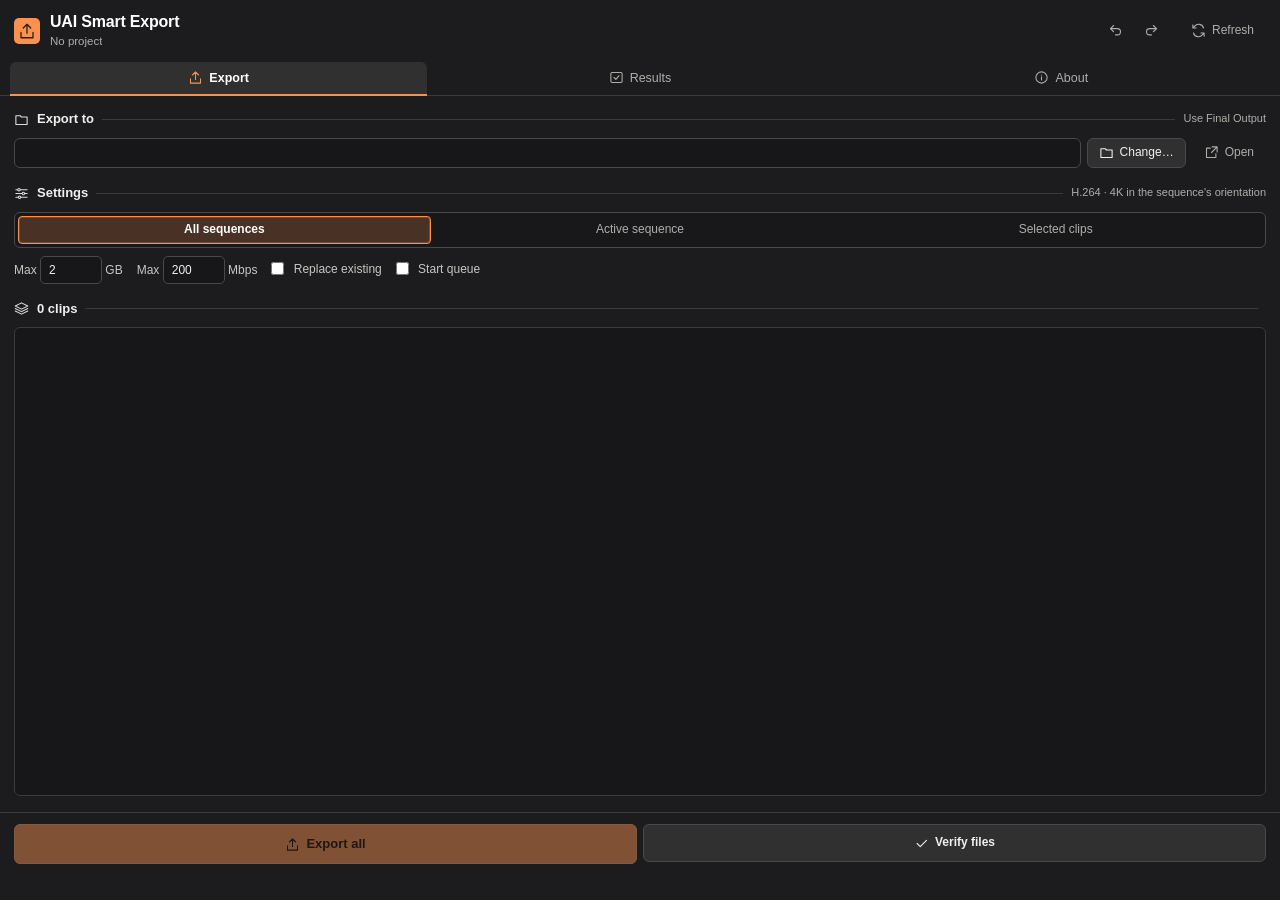
==== commit a98509b3: "Luma Cut 1.6.0 + Smart Export 1.8.1: Undo / Redo header buttons and Cmd+Z / Shift+Cmd+Z forwarded to" ====
--- a/panel/index.html
+++ b/panel/index.html
@@ -14,7 +14,7 @@
     <h1>UAI Smart Export</h1>
     <div class="sub"><span id="project">No project</span><span id="acchip" class="chip" hidden></span></div>
   </div>
-  <div class="hright"><span id="ver" class="ver"></span><button id="refresh" class="ghost" title="Re-read the timeline"><svg class="ico" viewBox="0 0 24 24" fill="none" stroke="currentColor" stroke-width="1.7" stroke-linecap="round" stroke-linejoin="round" aria-hidden="true"><path d="M20 8a8 8 0 0 0-14-3L3 8m0-5v5h5m-4 8a8 8 0 0 0 14 3l3-3m0 5v-5h-5"/></svg>Refresh</button></div>
+  <div class="hright"><span id="hmsg" class="hmsg"></span><button id="hundo" class="ghost icon" title="Undo (Cmd+Z)"><svg class="ico" viewBox="0 0 24 24" fill="none" stroke="currentColor" stroke-width="1.7" stroke-linecap="round" stroke-linejoin="round" aria-hidden="true"><path d="M9 14 4 9l5-5"/><path d="M4 9h11a5 5 0 0 1 0 10h-3"/></svg></button><button id="hredo" class="ghost icon" title="Redo (Shift+Cmd+Z)"><svg class="ico" viewBox="0 0 24 24" fill="none" stroke="currentColor" stroke-width="1.7" stroke-linecap="round" stroke-linejoin="round" aria-hidden="true"><path d="m15 14 5-5-5-5"/><path d="M20 9H9a5 5 0 0 0 0 10h3"/></svg></button><span id="ver" class="ver"></span><button id="refresh" class="ghost" title="Re-read the timeline"><svg class="ico" viewBox="0 0 24 24" fill="none" stroke="currentColor" stroke-width="1.7" stroke-linecap="round" stroke-linejoin="round" aria-hidden="true"><path d="M20 8a8 8 0 0 0-14-3L3 8m0-5v5h5m-4 8a8 8 0 0 0 14 3l3-3m0 5v-5h-5"/></svg>Refresh</button></div>
 </header>
 
 <div id="update" class="update" hidden>
@@ -87,6 +87,10 @@
 <!-- ABOUT -->
 <div class="tab" id="tab-about" hidden>
   <section>
+    <div class="cap"><svg class="ico" viewBox="0 0 24 24" fill="none" stroke="currentColor" stroke-width="1.7" stroke-linecap="round" stroke-linejoin="round" aria-hidden="true"><path d="M12 8v4l3 2"/><circle cx="12" cy="12" r="9"/></svg><span>New updates</span><span class="end">what changed, before → now</span></div>
+    <div id="updates" class="updates"></div>
+  </section>
+  <section>
     <div class="cap"><svg class="ico" viewBox="0 0 24 24" fill="none" stroke="currentColor" stroke-width="1.7" stroke-linecap="round" stroke-linejoin="round" aria-hidden="true"><path d="m12 3 10 5-10 5L2 8zM2 12l10 5 10-5M2 16l10 5 10-5"/></svg><span>Workflow</span></div>
     <ol class="steps">
       <li>Finish the cut and grade in UAI Luma Cut.</li>
--- a/panel/ui.css
+++ b/panel/ui.css
@@ -199,3 +199,22 @@
   .hright .ghost { padding: 0 6px; }
   .hright .ghost .ico + * , .hright .ghost { font-size: 11px; }
 }
+
+/* header undo / redo */
+button.icon { width: 30px; padding: 0; }
+.hmsg { font-size: 11px; color: var(--text-3); min-width: 0; white-space: nowrap; }
+.hmsg.on { color: var(--accent-text); }
+
+/* About: New updates */
+.updates { display: flex; flex-direction: column; gap: 8px; }
+.upd { padding: 9px 10px; background: var(--panel); border: 1px solid var(--line-soft); border-radius: var(--r); }
+.upd.latest { border-color: var(--accent-line); background: rgba(250, 145, 79, .06); }
+.upd .uh { display: flex; justify-content: space-between; gap: 8px; margin-bottom: 5px; }
+.upd .uh b { color: var(--title); font-size: 12.5px; }
+.upd .uh span { color: var(--text-3); font-size: 11px; }
+.uc { display: grid; grid-template-columns: minmax(0, 1fr); padding: 4px 0; border-top: 1px solid var(--line-soft); font-size: 11.5px; line-height: 1.45; }
+.uc .w { color: var(--text); font-weight: 650; }
+.uc .b { color: var(--text-3); text-decoration: line-through; text-decoration-color: rgba(176, 173, 169, .45); }
+.uc .a { display: none; }
+.uc .n { color: var(--text-2); }
+.uc .n::before { content: "→ "; color: var(--accent); font-weight: 700; }
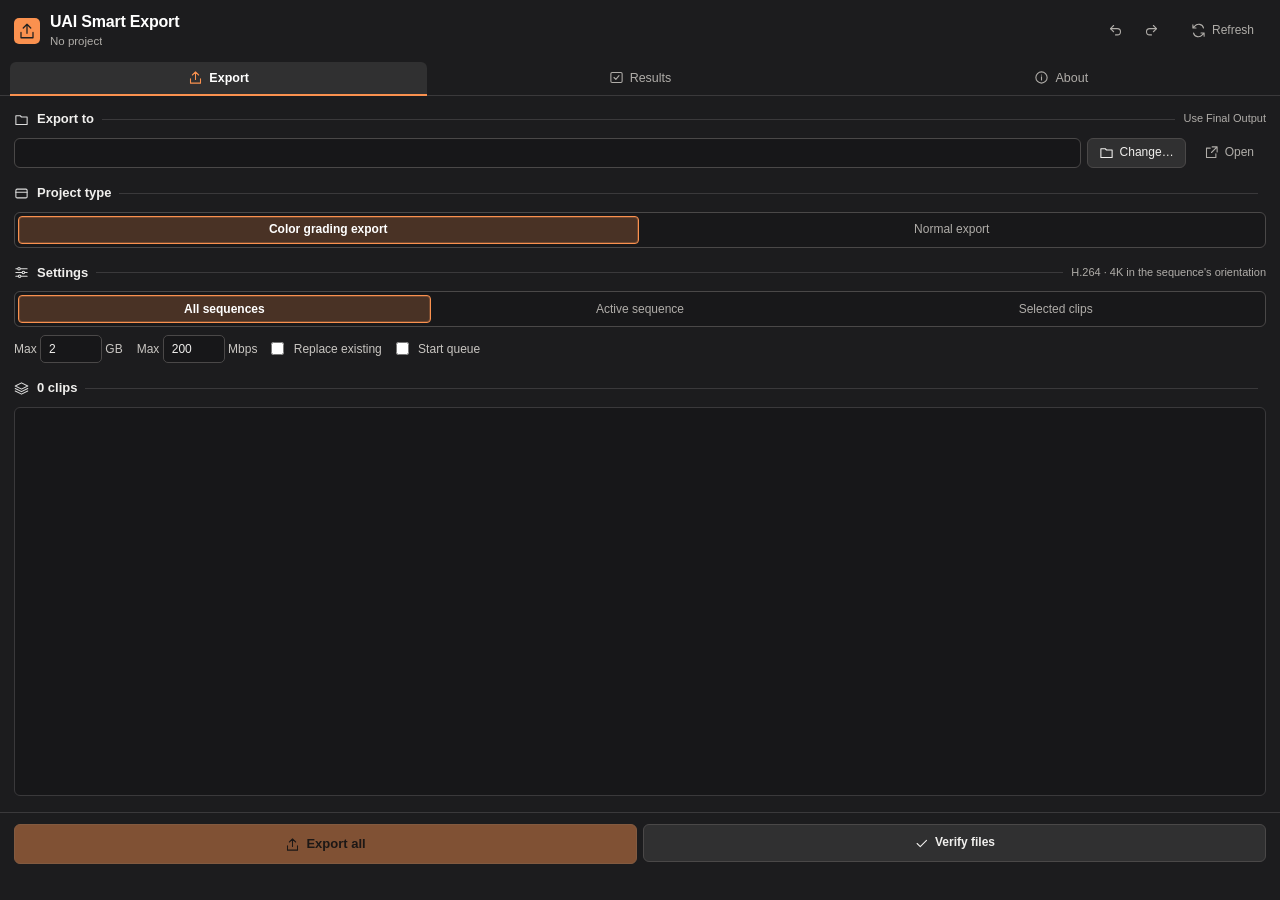
==== commit 6fff339c: "Smart Export 1.9.0: Project type switch + Normal export (whole sequence / clips by cuts) - Project t" ====
--- a/panel/index.html
+++ b/panel/index.html
@@ -40,22 +40,34 @@
   </section>
 
   <section>
-    <div class="cap"><svg class="ico" viewBox="0 0 24 24" fill="none" stroke="currentColor" stroke-width="1.7" stroke-linecap="round" stroke-linejoin="round" aria-hidden="true"><path d="M3 6h18M3 12h18M3 18h18"/><circle cx="8" cy="6" r="2" fill="var(--bg)"/><circle cx="15" cy="12" r="2" fill="var(--bg)"/><circle cx="9" cy="18" r="2" fill="var(--bg)"/></svg><span>Settings</span><span class="end">H.264 · 4K in the sequence's orientation</span></div>
+    <div class="cap"><svg class="ico" viewBox="0 0 24 24" fill="none" stroke="currentColor" stroke-width="1.7" stroke-linecap="round" stroke-linejoin="round" aria-hidden="true"><rect x="3" y="5" width="18" height="14" rx="2"/><path d="M3 10h18"/></svg><span>Project type</span><span id="modehint" class="end"></span></div>
+    <div class="seg" id="mode">
+      <button data-v="grade" class="on">Color grading export</button>
+      <button data-v="normal">Normal export</button>
+    </div>
+  </section>
+
+  <section>
+    <div class="cap"><svg class="ico" viewBox="0 0 24 24" fill="none" stroke="currentColor" stroke-width="1.7" stroke-linecap="round" stroke-linejoin="round" aria-hidden="true"><path d="M3 6h18M3 12h18M3 18h18"/><circle cx="8" cy="6" r="2" fill="var(--bg)"/><circle cx="15" cy="12" r="2" fill="var(--bg)"/><circle cx="9" cy="18" r="2" fill="var(--bg)"/></svg><span>Settings</span><span id="setend" class="end">H.264 · 4K in the sequence's orientation</span></div>
     <div class="seg" id="scope">
       <button data-v="all" class="on">All sequences</button>
       <button data-v="active">Active sequence</button>
       <button data-v="selected">Selected clips</button>
     </div>
+    <div class="seg" id="nscope" hidden>
+      <button data-v="seq" class="on" title="One file per sequence: the full timeline">Whole sequence</button>
+      <button data-v="cuts" title="Several videos in one sequence: the longest layer marks each one">Clips by cuts</button>
+    </div>
     <div class="row opts">
-      <label>Max <input id="capgb" type="number" min="0.2" step="0.1" value="2"> GB</label>
-      <label>Max <input id="capmbps" type="number" min="5" step="5" value="200"> Mbps</label>
+      <label class="gradeonly">Max <input id="capgb" type="number" min="0.2" step="0.1" value="2"> GB</label>
+      <label class="gradeonly">Max <input id="capmbps" type="number" min="5" step="5" value="200"> Mbps</label>
       <label><input id="replace" type="checkbox"> Replace existing</label>
       <label><input id="autostart" type="checkbox"> Start queue</label>
     </div>
   </section>
 
   <section class="grow">
-    <div class="cap"><svg class="ico" viewBox="0 0 24 24" fill="none" stroke="currentColor" stroke-width="1.7" stroke-linecap="round" stroke-linejoin="round" aria-hidden="true"><path d="m12 3 10 5-10 5L2 8zM2 12l10 5 10-5M2 16l10 5 10-5"/></svg><span id="count">0 clips</span><span id="summary" class="end"></span></div>
+    <div class="cap"><svg class="ico" viewBox="0 0 24 24" fill="none" stroke="currentColor" stroke-width="1.7" stroke-linecap="round" stroke-linejoin="round" aria-hidden="true"><path d="m12 3 10 5-10 5L2 8zM2 12l10 5 10-5M2 16l10 5 10-5"/></svg><span id="count">0 clips</span><button id="selactive" class="link" hidden title="Tick only the active sequence">Active only</button><button id="selall" class="link" hidden>All / none</button><span id="summary" class="end"></span></div>
     <div id="list" class="list"></div>
   </section>
 
@@ -98,6 +110,7 @@
       <li><b>Export</b>: one Media Encoder job per enabled V1 clip, file named after the clip.</li>
       <li><b>Verify files</b> when encoding is done: codec, frame size and size cap are read from each file.</li>
     </ol>
+    <div class="note"><b>Normal export</b> (Project type): any edit project. <b>Whole sequence</b> = one file per ticked sequence, the full timeline. <b>Clips by cuts</b> = several videos edited in one sequence: the longest layer (background, BGM, an adjustment layer named "Clip 1"…) marks each video, everything inside it belongs to it. Files: <i>Sequence</i>.mp4 or <i>Sequence</i>_Clip01.mp4. Nested sequences start unticked.</div>
   </section>
   <section>
     <div class="cap"><svg class="ico" viewBox="0 0 24 24" fill="none" stroke="currentColor" stroke-width="1.7" stroke-linecap="round" stroke-linejoin="round" aria-hidden="true"><path d="M3 6h18M3 12h18M3 18h18"/><circle cx="8" cy="6" r="2" fill="var(--bg)"/><circle cx="15" cy="12" r="2" fill="var(--bg)"/><circle cx="9" cy="18" r="2" fill="var(--bg)"/></svg><span>Output rules</span></div>
@@ -106,11 +119,19 @@
       <div><span>Frame</span><b>4K · sequence orientation</b></div>
       <div><span>Horizontal</span><b>3840 × 2160</b></div>
       <div><span>Vertical</span><b>2160 × 3840</b></div>
+      <div><span>Source</span><b>Original media, never proxies</b></div>
     </div>
-    <div class="note">Bitrate is set per clip from its length so every file stays under the size cap (2 GB = 2,000,000,000 bytes). Frames are scaled, never stretched.</div>
+    <div class="kv">
+      <div><span>Normal export</span><b>Match source (≤ 4K)</b></div>
+      <div><span>Bitrate</span><b>Medium · VBR 1-pass</b></div>
+      <div><span>1080 × 1920 @ 30</span><b>≈ 10 Mbps</b></div>
+      <div><span>Size cap · frame rule</span><b>None · exact frames</b></div>
+    </div>
+    <div class="note">Bitrate is set per clip from its length so every file stays under the size cap (2 GB = 2,000,000,000 bytes). Frames are scaled, never stretched. Media Encoder renders from the original files even while Premiere shows proxies, so 8K footage edited on proxies still exports at full quality.</div>
     <div class="row opts"><span id="probestate" class="chip"></span></div>
   </section>
 </div>
+<script src="cuts.js"></script>
 <script src="main.js"></script>
 </body>
 </html>
--- a/panel/styles.css
+++ b/panel/styles.css
@@ -30,3 +30,11 @@
 .steps { margin: 0; padding-left: 18px; color: var(--text-2); }
 .steps li { margin: 4px 0; line-height: 1.5; }
 @media (max-width: 340px) { .kv { grid-template-columns: 1fr; } }
+
+/* Normal export (1.9.0): tickable rows */
+.clip.sel { grid-template-columns: 14px minmax(0, 1fr) auto 70px; cursor: pointer; }
+.clip.sel.off .n, .clip.sel.off .t { color: var(--text-3); opacity: .6; }
+.clip.sel input, .head.sel input { margin: 0; accent-color: var(--accent); }
+.list .head.sel label { display: inline-flex; align-items: center; gap: 8px; cursor: pointer; }
+.cap .link { order: 2; font-size: 11px; }
+.kv + .note { margin-top: 8px; }
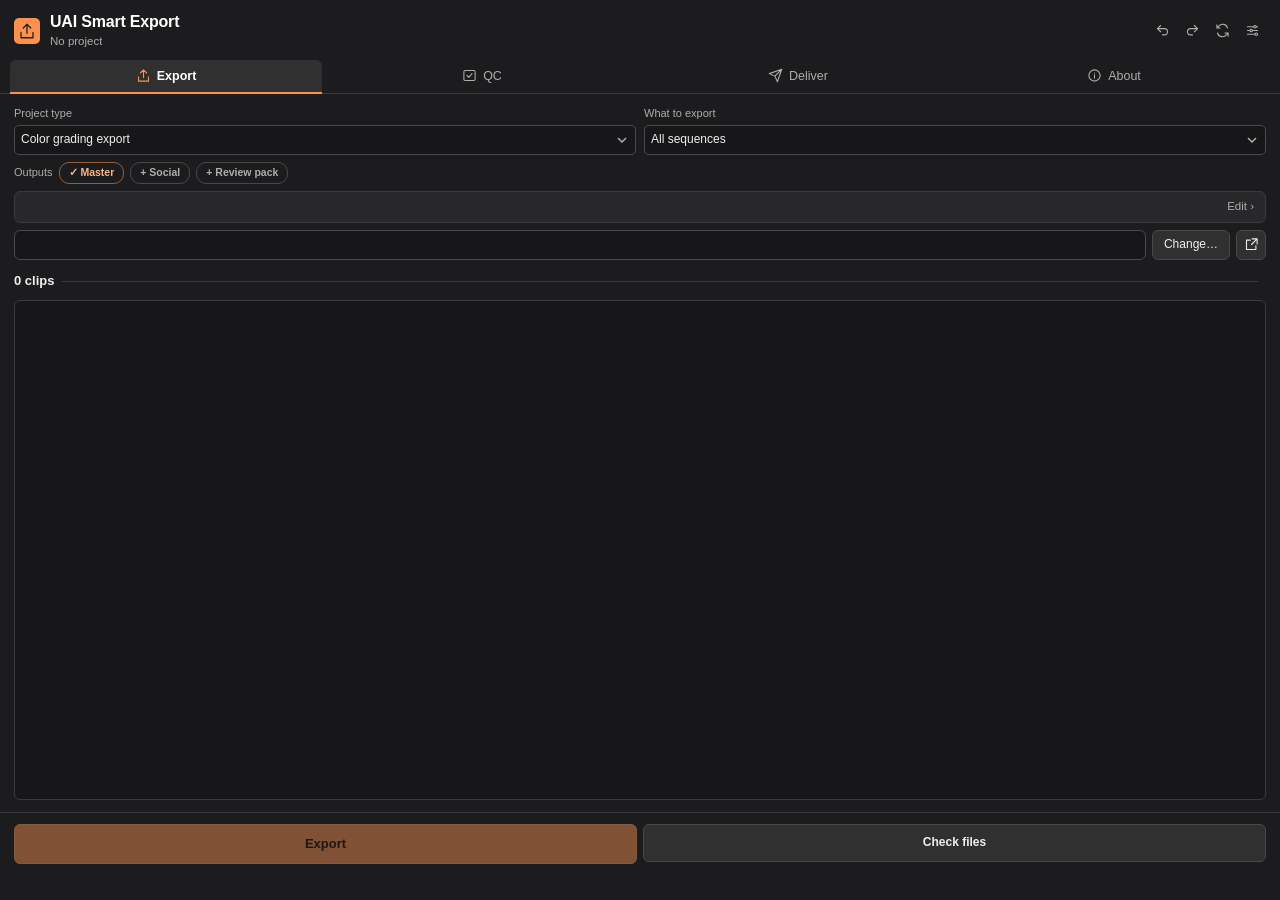
==== commit 15bc62bf: "Smart Export 1.10.0 (test): compact layout, Client rule, Auto QC, naming + versions, Social + Review" ====
--- a/panel/index.html
+++ b/panel/index.html
@@ -12,126 +12,235 @@
   <span class="mark"><svg class="ico" viewBox="0 0 24 24" fill="none" stroke="currentColor" stroke-width="1.7" stroke-linecap="round" stroke-linejoin="round" aria-hidden="true"><path d="M12 3v12m-5-7 5-5 5 5M4 14v7h16v-7"/></svg></span>
   <div class="ttl">
     <h1>UAI Smart Export</h1>
-    <div class="sub"><span id="project">No project</span><span id="acchip" class="chip" hidden></span></div>
+    <div class="sub"><span id="project">No project</span><span id="acchip" class="chip" hidden></span><span id="ver" class="ver"></span></div>
   </div>
-  <div class="hright"><span id="hmsg" class="hmsg"></span><button id="hundo" class="ghost icon" title="Undo (Cmd+Z)"><svg class="ico" viewBox="0 0 24 24" fill="none" stroke="currentColor" stroke-width="1.7" stroke-linecap="round" stroke-linejoin="round" aria-hidden="true"><path d="M9 14 4 9l5-5"/><path d="M4 9h11a5 5 0 0 1 0 10h-3"/></svg></button><button id="hredo" class="ghost icon" title="Redo (Shift+Cmd+Z)"><svg class="ico" viewBox="0 0 24 24" fill="none" stroke="currentColor" stroke-width="1.7" stroke-linecap="round" stroke-linejoin="round" aria-hidden="true"><path d="m15 14 5-5-5-5"/><path d="M20 9H9a5 5 0 0 0 0 10h3"/></svg></button><span id="ver" class="ver"></span><button id="refresh" class="ghost" title="Re-read the timeline"><svg class="ico" viewBox="0 0 24 24" fill="none" stroke="currentColor" stroke-width="1.7" stroke-linecap="round" stroke-linejoin="round" aria-hidden="true"><path d="M20 8a8 8 0 0 0-14-3L3 8m0-5v5h5m-4 8a8 8 0 0 0 14 3l3-3m0 5v-5h-5"/></svg>Refresh</button></div>
+  <div class="hright">
+    <span id="hmsg" class="hmsg"></span>
+    <button id="hundo" class="ghost icon" title="Undo (Cmd+Z)" aria-label="Undo"><svg class="ico" viewBox="0 0 24 24" fill="none" stroke="currentColor" stroke-width="1.7" stroke-linecap="round" stroke-linejoin="round" aria-hidden="true"><path d="M9 14 4 9l5-5"/><path d="M4 9h11a5 5 0 0 1 0 10h-3"/></svg></button>
+    <button id="hredo" class="ghost icon" title="Redo (Shift+Cmd+Z)" aria-label="Redo"><svg class="ico" viewBox="0 0 24 24" fill="none" stroke="currentColor" stroke-width="1.7" stroke-linecap="round" stroke-linejoin="round" aria-hidden="true"><path d="m15 14 5-5-5-5"/><path d="M20 9H9a5 5 0 0 0 0 10h3"/></svg></button>
+    <button id="refresh" class="ghost icon" title="Re-read the timeline" aria-label="Refresh"><svg class="ico" viewBox="0 0 24 24" fill="none" stroke="currentColor" stroke-width="1.7" stroke-linecap="round" stroke-linejoin="round" aria-hidden="true"><path d="M20 8a8 8 0 0 0-14-3L3 8m0-5v5h5m-4 8a8 8 0 0 0 14 3l3-3m0 5v-5h-5"/></svg></button>
+    <button id="gear" class="ghost icon" title="Export settings" aria-label="Export settings"><svg class="ico" viewBox="0 0 24 24" fill="none" stroke="currentColor" stroke-width="1.7" stroke-linecap="round" stroke-linejoin="round" aria-hidden="true"><path d="M4 6h10M18 6h2M4 12h4M12 12h8M4 18h12M20 18h0"/><circle cx="16" cy="6" r="2"/><circle cx="10" cy="12" r="2"/><circle cx="18" cy="18" r="2"/></svg></button>
+  </div>
 </header>
 
 <div id="update" class="update" hidden>
   <span id="updatetext"></span>
   <button id="updatebtn">Update now</button>
 </div>
+<div id="gamma" class="banner" hidden>
+  <span id="gammatext"></span>
+  <button id="gammafix" title="Saves the project, sets Viewer Gamma 1.96 and reopens it">Set 1.96</button>
+  <button id="gammax" class="ghost icon" title="Hide for this project" aria-label="Hide">×</button>
+</div>
 
 <nav class="tabs" id="tabs">
   <button data-tab="export" class="on"><svg class="ico" viewBox="0 0 24 24" fill="none" stroke="currentColor" stroke-width="1.7" stroke-linecap="round" stroke-linejoin="round" aria-hidden="true"><path d="M12 3v12m-5-7 5-5 5 5M4 14v7h16v-7"/></svg>Export</button>
-  <button data-tab="results"><svg class="ico" viewBox="0 0 24 24" fill="none" stroke="currentColor" stroke-width="1.7" stroke-linecap="round" stroke-linejoin="round" aria-hidden="true"><rect x="3" y="4" width="18" height="16" rx="2"/><path d="m8 12 3 3 5-6"/></svg>Results</button>
+  <button data-tab="qc"><svg class="ico" viewBox="0 0 24 24" fill="none" stroke="currentColor" stroke-width="1.7" stroke-linecap="round" stroke-linejoin="round" aria-hidden="true"><rect x="3" y="4" width="18" height="16" rx="2"/><path d="m8 12 3 3 5-6"/></svg>QC<span id="qcbadge" class="badge" hidden></span></button>
+  <button data-tab="deliver"><svg class="ico" viewBox="0 0 24 24" fill="none" stroke="currentColor" stroke-width="1.7" stroke-linecap="round" stroke-linejoin="round" aria-hidden="true"><path d="M22 2 11 13M22 2l-7 20-4-9-9-4z"/></svg>Deliver</button>
   <button data-tab="about"><svg class="ico" viewBox="0 0 24 24" fill="none" stroke="currentColor" stroke-width="1.7" stroke-linecap="round" stroke-linejoin="round" aria-hidden="true"><circle cx="12" cy="12" r="9"/><path d="M12 11v5m0-8h.01"/></svg>About</button>
 </nav>
 
 <!-- EXPORT -->
 <main class="tab" id="tab-export">
-  <section>
-    <div class="cap"><svg class="ico" viewBox="0 0 24 24" fill="none" stroke="currentColor" stroke-width="1.7" stroke-linecap="round" stroke-linejoin="round" aria-hidden="true"><path d="M3 6h7l2 2h9v12H3z"/></svg><span>Export to</span><button id="resetdir" class="link end" title="Go back to the client's Final Output folder">Use Final Output</button></div>
+  <section class="tight">
+    <div class="pair">
+      <label class="pick"><span>Project type</span>
+        <select id="mode">
+          <option value="grade">Color grading export</option>
+          <option value="normal">Normal export</option>
+        </select>
+      </label>
+      <label class="pick"><span>What to export</span>
+        <select id="scope">
+          <option value="all">All sequences</option>
+          <option value="active">Active sequence</option>
+          <option value="selected">Selected clips</option>
+        </select>
+        <select id="nscope" hidden>
+          <option value="seq">Whole sequence</option>
+          <option value="cuts">Clips by cuts</option>
+          <option value="marks">Markers (“Clip …”)</option>
+        </select>
+      </label>
+    </div>
+    <div class="outs">
+      <span class="muted">Outputs</span>
+      <button class="chip accent" id="out-master" title="The export itself (always on)">✓ Master</button>
+      <button class="chip" id="out-social" title="1080 wide · 8 Mbps · fast start · loudness target. Made from the master once it has rendered and passed QC">+ Social</button>
+      <button class="chip" id="out-review" title="720p copy under the MB limit, contact sheet, cover PNG, in a Review folder next to the exports">+ Review pack</button>
+    </div>
+    <button id="outline" class="outline" title="Export settings: size, naming, QC, review pack">
+      <span id="outlinetext" class="ol"></span><span class="muted">Edit ›</span>
+    </button>
     <div class="dir">
       <div id="outdir" class="path" title=""></div>
-      <button id="browse" title="Choose another folder"><svg class="ico" viewBox="0 0 24 24" fill="none" stroke="currentColor" stroke-width="1.7" stroke-linecap="round" stroke-linejoin="round" aria-hidden="true"><path d="M3 6h7l2 2h9v12H3z"/></svg>Change…</button>
-      <button id="reveal" class="ghost" title="Open the folder in Finder"><svg class="ico" viewBox="0 0 24 24" fill="none" stroke="currentColor" stroke-width="1.7" stroke-linecap="round" stroke-linejoin="round" aria-hidden="true"><path d="M13 3h8v8M21 3l-9 9M10 5H4v15h15v-6"/></svg>Open</button>
-    </div>
-  </section>
-
-  <section>
-    <div class="cap"><svg class="ico" viewBox="0 0 24 24" fill="none" stroke="currentColor" stroke-width="1.7" stroke-linecap="round" stroke-linejoin="round" aria-hidden="true"><rect x="3" y="5" width="18" height="14" rx="2"/><path d="M3 10h18"/></svg><span>Project type</span><span id="modehint" class="end"></span></div>
-    <div class="seg" id="mode">
-      <button data-v="grade" class="on">Color grading export</button>
-      <button data-v="normal">Normal export</button>
-    </div>
-  </section>
-
-  <section>
-    <div class="cap"><svg class="ico" viewBox="0 0 24 24" fill="none" stroke="currentColor" stroke-width="1.7" stroke-linecap="round" stroke-linejoin="round" aria-hidden="true"><path d="M3 6h18M3 12h18M3 18h18"/><circle cx="8" cy="6" r="2" fill="var(--bg)"/><circle cx="15" cy="12" r="2" fill="var(--bg)"/><circle cx="9" cy="18" r="2" fill="var(--bg)"/></svg><span>Settings</span><span id="setend" class="end">H.264 · 4K in the sequence's orientation</span></div>
-    <div class="seg" id="scope">
-      <button data-v="all" class="on">All sequences</button>
-      <button data-v="active">Active sequence</button>
-      <button data-v="selected">Selected clips</button>
-    </div>
-    <div class="seg" id="nscope" hidden>
-      <button data-v="seq" class="on" title="One file per sequence: the full timeline">Whole sequence</button>
-      <button data-v="cuts" title="Several videos in one sequence: the longest layer marks each one">Clips by cuts</button>
-    </div>
-    <div class="row opts">
-      <label class="gradeonly">Max <input id="capgb" type="number" min="0.2" step="0.1" value="2"> GB</label>
-      <label class="gradeonly">Max <input id="capmbps" type="number" min="5" step="5" value="200"> Mbps</label>
-      <label><input id="replace" type="checkbox"> Replace existing</label>
-      <label><input id="autostart" type="checkbox"> Start queue</label>
-    </div>
+      <button id="browse" title="Choose another export folder">Change…</button>
+      <button id="reveal" class="icon" title="Open the folder in Finder" aria-label="Open folder"><svg class="ico" viewBox="0 0 24 24" fill="none" stroke="currentColor" stroke-width="1.7" stroke-linecap="round" stroke-linejoin="round" aria-hidden="true"><path d="M13 3h8v8M21 3l-9 9M10 5H4v15h15v-6"/></svg></button>
+    </div>
+    <button id="resetdir" class="link mini" title="Go back to the default export folder" hidden>Use the default folder</button>
   </section>
 
   <section class="grow">
-    <div class="cap"><svg class="ico" viewBox="0 0 24 24" fill="none" stroke="currentColor" stroke-width="1.7" stroke-linecap="round" stroke-linejoin="round" aria-hidden="true"><path d="m12 3 10 5-10 5L2 8zM2 12l10 5 10-5M2 16l10 5 10-5"/></svg><span id="count">0 clips</span><button id="selactive" class="link" hidden title="Tick only the active sequence">Active only</button><button id="selall" class="link" hidden>All / none</button><span id="summary" class="end"></span></div>
+    <div class="cap"><span id="count">0 clips</span><button id="selactive" class="link" hidden title="Tick only the active sequence">Active only</button><button id="selall" class="link" hidden>All / none</button><span id="summary" class="end"></span></div>
     <div id="list" class="list"></div>
   </section>
 
   <footer>
     <div class="actions">
-      <button id="go" class="primary" disabled><svg class="ico" viewBox="0 0 24 24" fill="none" stroke="currentColor" stroke-width="1.7" stroke-linecap="round" stroke-linejoin="round" aria-hidden="true"><path d="M12 3v12m-5-7 5-5 5 5M4 14v7h16v-7"/></svg>Export all</button>
-      <button id="sizecheck" class="second" title="Check every file in the export folder: codec, frame size and size cap"><svg class="ico" viewBox="0 0 24 24" fill="none" stroke="currentColor" stroke-width="1.7" stroke-linecap="round" stroke-linejoin="round" aria-hidden="true"><path d="m5 12 5 5L20 7"/></svg>Verify files</button>
+      <button id="go" class="primary" disabled>Export</button>
+      <button id="toqc" class="second" title="Check the exported files now">Check files</button>
     </div>
     <div id="status" class="status"></div>
   </footer>
 </main>
 
-<!-- RESULTS -->
-<div class="tab" id="tab-results" hidden>
+<!-- QC -->
+<div class="tab" id="tab-qc" hidden>
+  <section class="tight">
+    <div class="stats">
+      <div><b id="qpass" class="tone-ok">0</b><span>passed</span></div>
+      <div><b id="qfix">0</b><span>to fix</span></div>
+      <div><b id="qwhen">—</b><span id="qwhenl">not checked</span></div>
+    </div>
+    <div class="legend"><span><i class="dot"></i>Frames</span><span><i class="dot"></i>Loudness</span><span><i class="dot"></i>Duration</span><span><i class="dot"></i>Codec + size</span></div>
+  </section>
   <section class="grow">
-    <div class="cap"><svg class="ico" viewBox="0 0 24 24" fill="none" stroke="currentColor" stroke-width="1.7" stroke-linecap="round" stroke-linejoin="round" aria-hidden="true"><rect x="3" y="4" width="18" height="16" rx="2"/><path d="m8 12 3 3 5-6"/></svg><span>Verified output</span><span id="vwhen" class="end"></span></div>
-    <div id="vlist" class="list"><div class="empty">Press Verify files after Media Encoder has finished.</div></div>
-    <div class="summaryline"><span id="vok">0 verified</span><span id="vbad">0 to fix</span></div>
+    <div class="cap"><span>Exported files</span><span class="end">click a file for details</span></div>
+    <div id="qlist" class="list"><div class="empty">Export, then each file is checked here when Media Encoder finishes. Or press Check all.</div></div>
   </section>
   <footer>
     <div class="actions">
-      <button id="verify" class="primary"><svg class="ico" viewBox="0 0 24 24" fill="none" stroke="currentColor" stroke-width="1.7" stroke-linecap="round" stroke-linejoin="round" aria-hidden="true"><path d="m5 12 5 5L20 7"/></svg>Verify files</button>
-      <button id="vopen" class="second"><svg class="ico" viewBox="0 0 24 24" fill="none" stroke="currentColor" stroke-width="1.7" stroke-linecap="round" stroke-linejoin="round" aria-hidden="true"><path d="M3 6h7l2 2h9v12H3z"/></svg>Open folder</button>
-    </div>
-    <div id="vstatus" class="status"></div>
+      <button id="qrun" class="primary">Check all</button>
+      <button id="qdeliver" class="second">Deliver ›</button>
+    </div>
+    <div id="qstatus" class="status"></div>
   </footer>
+</div>
+
+<!-- DELIVER -->
+<div class="tab" id="tab-deliver" hidden>
+  <section class="tight">
+    <div class="row"><span id="dpass" class="chip ok">0 passed QC</span><span id="dheld" class="chip bad" hidden></span><span class="muted push">only passed files go out</span></div>
+  </section>
+  <section class="cards tight">
+    <details class="card2" open>
+      <summary><span class="num">1</span><b>Upload to Drive</b><span class="muted" id="driveacct">Google Drive</span></summary>
+      <label class="pick"><span>Drive account (Drive for desktop on this Mac)</span><select id="driveacctsel"></select></label>
+      <div class="dir"><div id="drivedir" class="path"></div><button id="drivebrowse">Change…</button></div>
+      <div class="row"><label><input type="checkbox" id="up-master" checked>Master</label><label><input type="checkbox" id="up-social" checked>Social</label><label><input type="checkbox" id="up-review" checked>Review pack</label><label><input type="checkbox" id="up-report" checked>QC report</label></div>
+      <div class="note" id="drivenote"></div>
+    </details>
+    <details class="card2">
+      <summary><span class="num">2</span><b>Asana QC task</b><span class="muted" id="asanasum">off</span></summary>
+      <label class="tg"><input type="checkbox" id="asana-on">Move the task to QC 1 and comment the Drive link + QC report</label>
+      <div class="kv2"><span>Project</span><input type="text" id="asana-proj" value="Creative Requests"><span>Task</span><input type="text" id="asana-task" placeholder="defaults to the project name"></div>
+      <div class="chain"><span class="chip">Produce</span>›<span class="chip accent">QC 1 · Hitesh</span>›<span class="chip">Khusi</span>›<span class="chip">Johnson</span>›<span class="chip">ANIK</span></div>
+    </details>
+    <details class="card2">
+      <summary><span class="num">3</span><b>Slack note</b><span class="muted" id="slacksum">off</span></summary>
+      <label class="tg"><input type="checkbox" id="slack-on">Draft a note (you approve the text before it is posted)</label>
+      <div class="kv2"><span>Channel</span><input type="text" id="slack-ch" placeholder="#channel (not chosen yet)"></div>
+    </details>
+  </section>
+  <section class="grow">
+    <div class="cap"><span>Files going out</span><span id="dcount" class="end"></span></div>
+    <div id="dlist" class="list"><div class="empty">Run QC first: only files that pass go out.</div></div>
+  </section>
+  <footer>
+    <button id="handoff" class="primary" disabled>Hand off</button>
+    <div id="dstatus" class="status">Shows a summary to confirm before anything is copied or prepared.</div>
+  </footer>
+</div>
+
+<!-- SETTINGS (gear / Output line) -->
+<div class="tab" id="tab-settings" hidden>
+  <div class="sethead"><button id="setback" class="ghost">‹ Back</button><b>Export settings</b><span class="muted">saved on this Mac</span></div>
+  <div class="acc" id="acc">
+    <details data-sec="size" open>
+      <summary><b>Size + bitrate</b><span class="muted" id="sum-size"></span></summary>
+      <label class="pick"><span>Colour-grading rule</span>
+        <select id="rule">
+          <option value="auto">Auto: “AC” in the folder name = AC rule, else Client</option>
+          <option value="ac">AC rule: every file under the cap</option>
+          <option value="client">Client rule: 8K→4K 4.5–4.8 GB, 4K under 2 GB</option>
+        </select>
+      </label>
+      <div class="row tg" id="acvals"><span class="muted">AC cap</span><input id="capgb" type="number" min="0.2" step="0.1" value="2"><span class="muted">GB · max</span><input id="capmbps" type="number" min="5" step="5" value="200"><span class="muted">Mbps</span></div>
+      <div class="note" id="clientvals">Client: 8K source → 4K at 4.5–4.8 GB, max 200 Mbps (a clip under about 3 min stays at 200 Mbps and comes out smaller). 4K source → stays 4K, max 90 Mbps, under 2 GB.</div>
+      <div class="note">Normal export: match source (≤ 4K), medium bitrate VBR 1-pass, no size cap.</div>
+      <label class="tg"><input id="replace" type="checkbox">Replace a file that already exists (else it is skipped)</label>
+      <label class="tg"><input id="autostart" type="checkbox">Start the Media Encoder queue automatically</label>
+    </details>
+    <details data-sec="name">
+      <summary><b>Naming + versions</b><span class="muted" id="sum-name"></span></summary>
+      <label class="pick"><span id="tpllabel">File name template</span><input type="text" id="tpl" spellcheck="false"></label>
+      <div class="tokens" id="tokens"><button class="chip" data-t="{Project}">+ Project</button><button class="chip" data-t="{Sequence}">+ Sequence</button><button class="chip" data-t="{Clip}">+ Clip</button><button class="chip" data-t="{Ratio}">+ Ratio</button><button class="chip" data-t="{Date}">+ Date</button><button class="chip" data-t="_v{NN}">+ vNN</button><button class="chip" id="tplreset" title="Back to this project type's default">Reset</button></div>
+      <div class="note">Preview: <b id="tplprev"></b></div>
+      <label class="tg"><input type="checkbox" id="never">Never overwrite: a taken name gets the next free version</label>
+      <div class="note">One template per project type. Colour grading keeps the clip name (<b>{Clip}</b>). <b>v{NN}</b> = the next free version in the folder.</div>
+    </details>
+    <details data-sec="qc">
+      <summary><b>Auto QC</b><span class="muted" id="sum-qc"></span></summary>
+      <label class="tg"><input type="checkbox" id="autoqc" checked>Check each file when Media Encoder finishes (panel open)</label>
+      <label class="tg"><input type="checkbox" id="chkFrames" checked>Black or frozen frames at start and end</label>
+      <div class="row tg"><label><input type="checkbox" id="chkLoud" checked>Loudness target</label><input type="number" id="lufs" value="-14" step="0.5"><span class="muted">LUFS ± 1</span></div>
+      <div class="note">Loudness is checked on Normal export. Colour-grading masters keep the source level: shown as info.</div>
+      <label class="tg"><input type="checkbox" id="chkDur" checked>Duration matches the timeline</label>
+      <label class="tg"><input type="checkbox" id="chkCodec" checked>Codec, frame size, frame rate, size band</label>
+      <label class="tg"><input type="checkbox" id="notify" checked>Mac notification when QC is done</label>
+    </details>
+    <details data-sec="pack">
+      <summary><b>Review pack</b><span class="muted" id="sum-pack"></span></summary>
+      <div class="row tg"><label><input type="checkbox" id="pack720" checked>Review copy 720p, under</label><input type="number" id="packMB" value="16" min="2" step="1"><span class="muted">MB</span></div>
+      <label class="tg"><input type="checkbox" id="packSheet" checked>Contact sheet: first, middle, last frame</label>
+      <label class="tg"><input type="checkbox" id="packCover" checked>Cover PNG from the marker named “cover” (else frame 1)</label>
+      <div class="note">Turn it on with the <b>Review pack</b> chip on Export. Saved in a “Review” folder next to the exports.</div>
+    </details>
+    <details data-sec="set">
+      <summary><b>Delivery set</b><span class="muted">Master + Social</span></summary>
+      <div class="kv"><div><span>Master</span><b>the export (rules above)</b></div><div><span>Social</span><b>1080 wide · 8 Mbps · fast start · loudness target</b></div><div><span>4:5 / 16:9</span><b>later: needs a reframed sequence</b></div><div><span>Where</span><b>“Social” folder next to the exports</b></div></div>
+    </details>
+    <details data-sec="guard">
+      <summary><b>Preview gamma guard</b><span class="muted" id="sum-guard"></span></summary>
+      <label class="tg"><input type="checkbox" id="guard" checked>Warn when the project's Viewer Gamma is not 1.96 (QuickTime)</label>
+      <div class="note">Read from the saved project file. <b>Set 1.96</b> saves the project, closes it, changes only that setting and reopens it. It changes what you see in Premiere, never the exported file.</div>
+    </details>
+  </div>
+  <footer><button id="setdone" class="primary">Done</button></footer>
 </div>
 
 <!-- ABOUT -->
 <div class="tab" id="tab-about" hidden>
-  <section>
-    <div class="cap"><svg class="ico" viewBox="0 0 24 24" fill="none" stroke="currentColor" stroke-width="1.7" stroke-linecap="round" stroke-linejoin="round" aria-hidden="true"><path d="M12 8v4l3 2"/><circle cx="12" cy="12" r="9"/></svg><span>New updates</span><span class="end">what changed, before → now</span></div>
+  <details class="fold" open>
+    <summary><b>New updates</b><span class="muted">what changed, before → now</span></summary>
     <div id="updates" class="updates"></div>
-  </section>
-  <section>
-    <div class="cap"><svg class="ico" viewBox="0 0 24 24" fill="none" stroke="currentColor" stroke-width="1.7" stroke-linecap="round" stroke-linejoin="round" aria-hidden="true"><path d="m12 3 10 5-10 5L2 8zM2 12l10 5 10-5M2 16l10 5 10-5"/></svg><span>Workflow</span></div>
+  </details>
+  <details class="fold">
+    <summary><b>How to use</b></summary>
     <ol class="steps">
-      <li>Finish the cut and grade in UAI Luma Cut.</li>
-      <li>Check the export folder (the client's Final Output by default).</li>
-      <li><b>Export</b>: one Media Encoder job per enabled V1 clip, file named after the clip.</li>
-      <li><b>Verify files</b> when encoding is done: codec, frame size and size cap are read from each file.</li>
+      <li><b>Export</b>: pick the project type and what to export, tick the outputs (Master, Social, Review pack), press Export.</li>
+      <li>Media Encoder renders. With the panel open, each file is checked on <b>QC</b> as soon as it is finished, with a Mac notification when all are done. Social and Review pack are made from the master after it passes.</li>
+      <li><b>QC</b>: click a file for details. A problem? <b>Go to problem</b> jumps to it in the timeline. Re-export only that file; it is checked again.</li>
+      <li><b>Deliver</b>: only passed files go to Drive. Asana and Slack are prepared for Claude; you confirm first.</li>
     </ol>
-    <div class="note"><b>Normal export</b> (Project type): any edit project. <b>Whole sequence</b> = one file per ticked sequence, the full timeline. <b>Clips by cuts</b> = several videos edited in one sequence: the longest layer (background, BGM, an adjustment layer named "Clip 1"…) marks each video, everything inside it belongs to it. Files: <i>Sequence</i>.mp4 or <i>Sequence</i>_Clip01.mp4. Nested sequences start unticked.</div>
-  </section>
-  <section>
-    <div class="cap"><svg class="ico" viewBox="0 0 24 24" fill="none" stroke="currentColor" stroke-width="1.7" stroke-linecap="round" stroke-linejoin="round" aria-hidden="true"><path d="M3 6h18M3 12h18M3 18h18"/><circle cx="8" cy="6" r="2" fill="var(--bg)"/><circle cx="15" cy="12" r="2" fill="var(--bg)"/><circle cx="9" cy="18" r="2" fill="var(--bg)"/></svg><span>Output rules</span></div>
+    <div class="note"><b>Colour grading export</b>: one file per enabled V1 clip, 4K, named after the clip, 1-frame clean edge. <b>Normal export</b>: <b>Whole sequence</b> = one file per ticked sequence; <b>Clips by cuts</b> = the longest layer (background, BGM, an adjustment layer named “Clip 1”) marks each video; <b>Markers</b> = sequence markers named “Clip …” start a video that runs to the next “Clip …” or “End” marker (a marker with a duration is its own range).</div>
+  </details>
+  <details class="fold">
+    <summary><b>Output rules</b></summary>
     <div class="kv">
-      <div><span>Format</span><b>H.264 MP4</b></div>
-      <div><span>Frame</span><b>4K · sequence orientation</b></div>
-      <div><span>Horizontal</span><b>3840 × 2160</b></div>
-      <div><span>Vertical</span><b>2160 × 3840</b></div>
+      <div><span>Format</span><b>H.264 MP4 · AAC 320</b></div>
       <div><span>Source</span><b>Original media, never proxies</b></div>
-    </div>
-    <div class="kv">
-      <div><span>Normal export</span><b>Match source (≤ 4K)</b></div>
-      <div><span>Bitrate</span><b>Medium · VBR 1-pass</b></div>
-      <div><span>1080 × 1920 @ 30</span><b>≈ 10 Mbps</b></div>
-      <div><span>Size cap · frame rule</span><b>None · exact frames</b></div>
-    </div>
-    <div class="note">Bitrate is set per clip from its length so every file stays under the size cap (2 GB = 2,000,000,000 bytes). Frames are scaled, never stretched. Media Encoder renders from the original files even while Premiere shows proxies, so 8K footage edited on proxies still exports at full quality.</div>
+      <div><span>AC client</span><b>4K · every file under 2 GB</b></div>
+      <div><span>Client</span><b>8K→4K 4.5–4.8 GB ≤ 200 Mbps · 4K ≤ 90 Mbps, under 2 GB</b></div>
+      <div><span>Normal</span><b>Match source ≤ 4K · medium VBR</b></div>
+      <div><span>Social</span><b>1080 wide · 8 Mbps · −14 LUFS</b></div>
+    </div>
     <div class="row opts"><span id="probestate" class="chip"></span></div>
-  </section>
+  </details>
 </div>
 <script src="cuts.js"></script>
+<script src="naming.js"></script>
+<script src="qc.js"></script>
 <script src="main.js"></script>
 </body>
 </html>
--- a/panel/styles.css
+++ b/panel/styles.css
@@ -38,3 +38,115 @@
 .list .head.sel label { display: inline-flex; align-items: center; gap: 8px; cursor: pointer; }
 .cap .link { order: 2; font-size: 11px; }
 .kv + .note { margin-top: 8px; }
+
+/* ---------- 1.10.0: compact layout ---------- */
+body { gap: 10px; }
+.tab { gap: 12px; }
+section.tight { gap: 7px; }
+section.grow { min-height: 150px; }
+.sub .ver { margin-left: 2px; }
+.hright { gap: 2px; }
+.hright button.icon { width: 28px; height: 28px; }
+
+/* two dropdowns side by side */
+.pair { display: grid; grid-template-columns: minmax(0, 1fr) minmax(0, 1fr); gap: 8px; }
+.pick { display: flex; flex-direction: column; gap: 3px; min-width: 0; }
+.pick > span { font-size: 11px; color: var(--text-3); }
+.pick select, .pick input[type=text] { width: 100%; height: 30px; }
+select { -webkit-appearance: none; appearance: none; padding-right: 22px;
+  background-image: url("data:image/svg+xml,%3Csvg xmlns='http://www.w3.org/2000/svg' width='10' height='6' viewBox='0 0 10 6'%3E%3Cpath d='M1 1l4 4 4-4' fill='none' stroke='%23b0ada9' stroke-width='1.5'/%3E%3C/svg%3E");
+  background-repeat: no-repeat; background-position: right 8px center; }
+
+/* outputs chips */
+.outs { display: flex; flex-wrap: wrap; align-items: center; gap: 6px; font-size: 11px; }
+.outs .chip, .tokens .chip { height: 22px; cursor: pointer; background: transparent; font-family: inherit; padding: 0 9px; }
+.outs .chip:hover, .tokens .chip:hover { border-color: var(--hover-line); color: var(--text); background: transparent; }
+.outs .chip.accent:hover { color: var(--accent-text); border-color: var(--accent); background: var(--accent-soft); }
+#out-master { cursor: default; }
+
+/* one-line output summary that opens the settings */
+button.outline { width: 100%; height: 32px; justify-content: space-between; background: var(--panel); border-color: var(--line-soft); font-size: 11.5px; font-weight: 500; }
+.outline .ol { min-width: 0; overflow: hidden; text-overflow: ellipsis; white-space: nowrap; color: var(--text-2); text-align: left; }
+.outline .ol b { color: var(--text); font-weight: 650; }
+.dir { grid-template-columns: minmax(0, 1fr) auto auto; }
+.dir button.icon { width: 30px; }
+button.link.mini { align-self: flex-start; font-size: 11px; margin-top: -2px; }
+.row .push { margin-left: auto; font-size: 11px; }
+
+/* tab badge */
+.badge { min-width: 16px; height: 16px; padding: 0 4px; border-radius: 8px; background: var(--bad); color: #1d0d0a; font-size: 10px; font-weight: 800; display: inline-grid; place-items: center; }
+.badge.ok { background: var(--ok); color: #0f2116; }
+
+/* banner (gamma guard) */
+.banner { display: flex; align-items: center; gap: 8px; padding: 6px 8px 6px 10px; background: var(--warn-soft); border-left: 2px solid var(--warn); border-radius: 4px; color: #ecdcb4; font-size: 11.5px; }
+.banner > span { flex: 1; min-width: 0; }
+.banner button { height: 26px; }
+.banner #gammafix { background: var(--warn); border-color: var(--warn); color: #1d1806; font-weight: 700; }
+.banner #gammafix.armed { background: var(--bad); border-color: var(--bad); color: #1d0d0a; }
+
+/* QC */
+.stats { display: grid; grid-template-columns: repeat(3, 1fr); gap: 6px; }
+.stats > div { padding: 7px 10px; background: var(--panel); border: 1px solid var(--line-soft); border-radius: var(--r); display: flex; flex-direction: column; }
+.stats b { font-size: 17px; line-height: 1.2; color: var(--title); }
+.stats b.tone-bad { color: var(--bad); }
+.stats span { font-size: 11px; color: var(--text-3); }
+.legend { display: flex; flex-wrap: wrap; gap: 4px 12px; font-size: 11px; color: var(--text-3); }
+.legend span { display: inline-flex; align-items: center; gap: 5px; }
+.dot { width: 7px; height: 7px; border-radius: 50%; display: inline-block; background: var(--line); flex: none; }
+.dot.ok { background: var(--ok); } .dot.bad { background: var(--bad); } .dot.warn { background: var(--warn); } .dot.off { background: transparent; border: 1px solid var(--line); } .dot.run { background: var(--accent); }
+.qrow { display: grid; grid-template-columns: minmax(0, 1fr) auto 62px; gap: 8px; align-items: center; width: 100%; height: auto; padding: 7px 10px;
+  border: 0; border-top: 1px solid var(--row-line); border-radius: 0; background: transparent; text-align: left; font-weight: 400; }
+.qrow:hover:not(:disabled) { background: var(--panel); border-color: var(--row-line); }
+.list > .qwrap:first-child .qrow { border-top: 0; }
+.qrow .n { min-width: 0; overflow: hidden; text-overflow: ellipsis; white-space: nowrap; color: var(--text); }
+.qrow .n small { color: var(--text-3); font-size: 10.5px; margin-left: 6px; }
+.qrow.bad .n { color: var(--bad); }
+.qrow .dots { display: inline-flex; gap: 4px; }
+.qrow .chip { justify-content: center; }
+.qdet { padding: 8px 10px 10px; background: var(--panel); border-top: 1px solid var(--row-line); display: flex; flex-direction: column; gap: 6px; }
+.qdet .ck { display: grid; grid-template-columns: 92px minmax(0, 1fr); gap: 8px; font-size: 11.5px; }
+.qdet .ck span:first-child { color: var(--text-3); }
+.qdet .ck .bad { color: var(--bad); } .qdet .ck .ok { color: var(--ok); } .qdet .ck .warn { color: var(--warn); }
+.qdet .thumbs { display: flex; gap: 4px; }
+.qdet .thumbs img { max-width: 100%; max-height: 120px; border-radius: 4px; border: 1px solid var(--line-soft); }
+.qdet .row { gap: 6px; }
+.qdet .row button { height: 26px; font-size: 11.5px; }
+
+/* Deliver */
+.cards { gap: 6px; }
+details.card2 { border: 1px solid var(--line-soft); border-radius: var(--r); background: var(--panel); padding: 0 10px; }
+details.card2[open] { padding-bottom: 10px; }
+details.card2 > summary, details.fold > summary, .acc details > summary { list-style: none; cursor: pointer; display: flex; align-items: center; gap: 8px; height: 34px; }
+details > summary::-webkit-details-marker { display: none; }
+details.card2 > summary .muted, details.fold > summary .muted, .acc details > summary .muted { margin-left: auto; font-size: 11px; overflow: hidden; text-overflow: ellipsis; white-space: nowrap; min-width: 0; }
+details > summary::after { content: "▸"; color: var(--text-3); font-size: 11px; margin-left: 6px; }
+details[open] > summary::after { content: "▾"; }
+details.card2 > *:not(summary) + *:not(summary) { margin-top: 7px; }
+.num { width: 18px; height: 18px; border-radius: 50%; background: var(--seg-on); border: 1px solid var(--accent); color: var(--accent-text); font-size: 10px; font-weight: 700; display: grid; place-items: center; flex: none; }
+.tg { display: flex; align-items: center; gap: 6px; font-size: 11.5px; color: var(--text-2); cursor: pointer; flex-wrap: wrap; }
+.tg input[type=checkbox] { margin: 0; }
+.tg input[type=number] { width: 58px; height: 24px; }
+.kv2 { display: grid; grid-template-columns: 58px minmax(0, 1fr); gap: 6px 8px; align-items: center; font-size: 11.5px; color: var(--text-3); }
+.kv2 input { width: 100%; height: 26px; }
+.chain { display: flex; flex-wrap: wrap; align-items: center; gap: 4px; color: var(--text-3); font-size: 11px; }
+.drow { display: grid; grid-template-columns: minmax(0, 1fr) auto; gap: 8px; align-items: center; padding: 6px 10px; border-top: 1px solid var(--row-line); font-size: 11.5px; }
+.drow:first-child { border-top: 0; }
+.drow .n { min-width: 0; overflow: hidden; text-overflow: ellipsis; white-space: nowrap; }
+.drow.held .n { color: var(--text-3); }
+
+/* Settings + About accordions */
+.sethead { display: flex; align-items: center; gap: 8px; }
+.sethead b { font-size: 13px; }
+.sethead .muted { margin-left: auto; font-size: 11px; }
+.acc { border: 1px solid var(--line-soft); border-radius: var(--r); overflow: hidden; }
+.acc details { padding: 0 10px; border-top: 1px solid var(--line-soft); background: var(--bg); }
+.acc details:first-child { border-top: 0; }
+.acc details > summary { background: transparent; }
+.acc details[open] { background: var(--panel); padding-bottom: 10px; }
+.acc details[open] > *:not(summary) + *:not(summary) { margin-top: 8px; }
+.tokens { display: flex; flex-wrap: wrap; gap: 5px; }
+#tpl { font: 11.5px "SF Mono", Menlo, monospace; }
+details.fold { border: 1px solid var(--line-soft); border-radius: var(--r); padding: 0 10px; background: var(--bg); }
+details.fold[open] { padding-bottom: 10px; }
+details.fold[open] > *:not(summary) + *:not(summary) { margin-top: 8px; }
+details.fold .updates .upd:not(.latest) { opacity: .85; }
